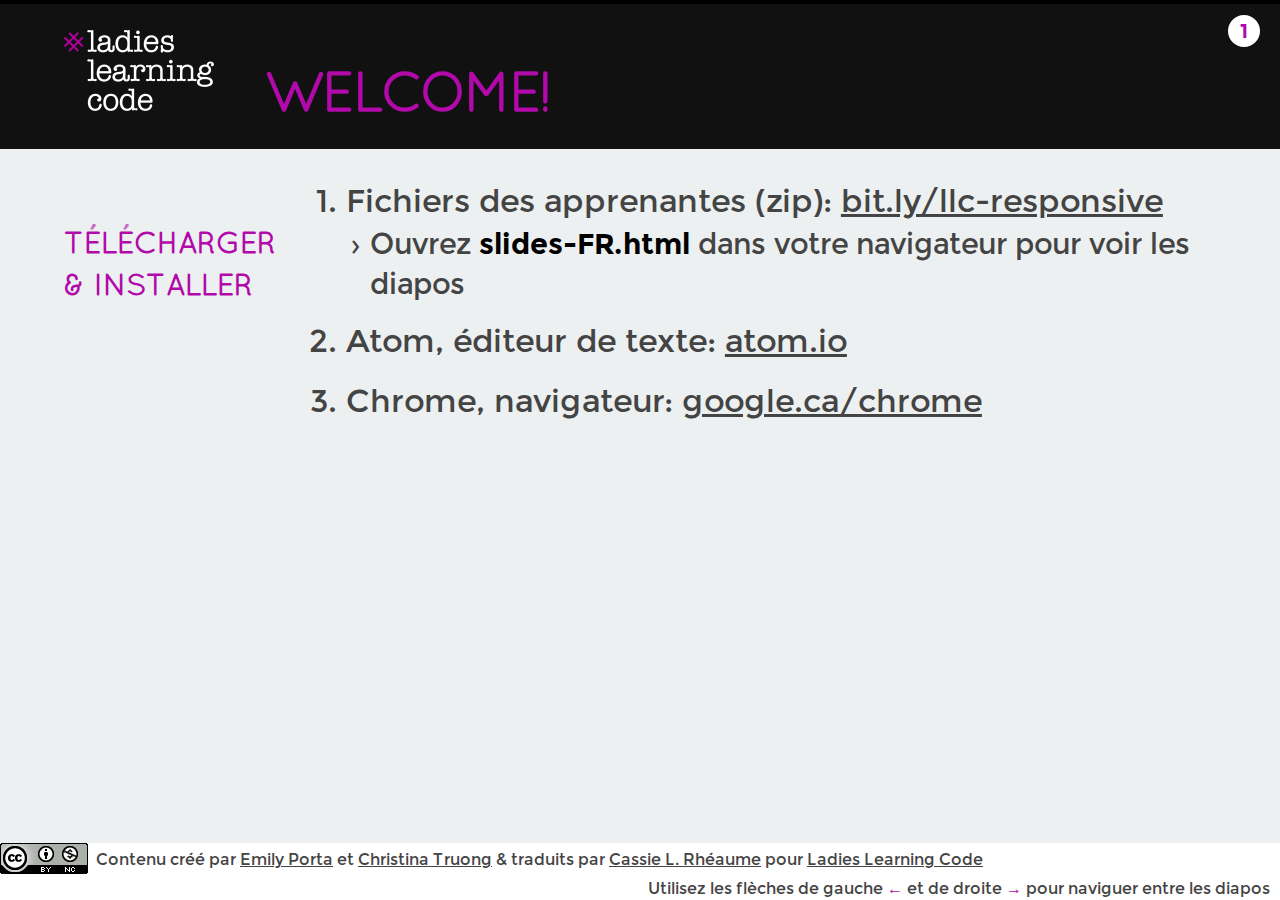
==== slides-FR.html @ 606347b8 "update for new content" ====
<!DOCTYPE html>
<html lang="en">
<head>
  <meta charset="utf-8">
  <meta name="viewport" content="width=device-width, initial-scale=1, maximum-scale=1">
  <title>Ladies Learning Code</title>
  <link rel="stylesheet" href="framework/css/slideshow.css" data-noprefix>
  <link rel="stylesheet" href="framework/css/fonts.css" data-noprefix>
  <link rel="stylesheet" href="framework/css/highlightjs/github.css" data-noprefix>
  <link rel="stylesheet" href="framework/css/styles.css" data-noprefix>
  <link rel="shortcut icon" href="framework/img/favicon.ico">

  <!-- Takes care of CSS3 prefixes -->
  <script src="framework/scripts/prefixfree.min.js"></script>
  
  <!-- opens all links in a new window -->
  <base target="_blank">
</head>

<!-- Timer/progress bar: Define the presentation duration using "data-duration" in minutes. -->
<body class="en" data-duration="360">
  <main>
    <section class="slide welcome highlight">
      <h1><img class="logo-stacked" src="framework/img/llc-logo-stacked-white.png" alt="Ladies Learning Code logo">Welcome!</h1>
      
      <div class="instructions">
        <!-- ADD WIFI INFO HERE -->
        <!-- <h2>Get <br>Connected</h2>
        <p><strong>Wifi:</strong> wifi network</p>
        <p><strong>Password:</strong> wifi password</p>
        <hr> -->
        
        <h2><br>Télécharger & Installer</h2>
        <ol class="downloads">
          <li>Fichiers des apprenantes (zip): <a href="https://www.dropbox.com/sh/8bir6pb36eqtog1/AACWbevW59mnwoPgT3Oud7w6a?dl=0">bit.ly/llc-responsive</a>
            <ul>
              <!-- <li>Décompressez les fichiers de l'apprenant(<em>extraire tous</em> si vous êtes sur PC)</li> -->
              <li>Ouvrez <strong>slides-FR.html</strong> dans votre navigateur pour voir les diapos</li>
            </ul>
          </li>
          <li>Atom, éditeur de texte: <a href="http://atom.io">atom.io</a></li>
          <li>Chrome, navigateur: <a href="https://www.google.ca/chrome/browser/desktop/">google.ca/chrome</a></li>
          </li>
        </ol>
      </div>
      <footer>
        <a class="left" rel="license" href="http://creativecommons.org/licenses/by-nc/4.0/"><img alt="Creative Commons License" src="framework/img/cc-by-nc.png" /></a>
        <p class="left">Contenu créé par <a href="https://twitter.com/agentemily">Emily Porta</a> et <a href="http://christinatruong.com">Christina Truong</a> & traduits par <a href="https://twitter.com/cassierheaume">Cassie L. Rhéaume</a>  pour <a prefix="cc: http://creativecommons.org/ns#" href="http://ladieslearningcode.com" property="cc:attributionName" rel="cc:attributionURL">Ladies Learning Code</a></p>
        <p class="right">Utilisez les flèches de gauche <span class="arrow">&#8592;</span> et de droite <span class="arrow">&#8594;</span> pour naviguer entre les diapos</p>
      </footer>
    </section> 
    
    <section class="slide intro">
      <img class="logo" src="framework/img/llc-logo-white.png" alt="Ladies Learning Code logo">
      <h1 class="heading-bg">
        <span>Intro au Web Design <br>Responsive</span>
      </h1>
      
      
      <img class="instructor" src="./slides/manon.jpg" alt="Manon Mialet">
      <h2><span class="cursive">with</span> Manon Mialet</h2>  
      <ul>
        <li><a href="mailto:bonjour@manonmialet.com">bonjour@manonmialet.com</a></li>
        <li><a href="http://www.manonmialet.com/">www.manonmialet.com</a></li>
        <li><a href="https://twitter.com/MMialet">@MMialet</a></li>
      </ul> 
      
      <div class="sponsor">
        <p>En partenariat avec<br> <img src="framework/img/telus-logo-white.svg" alt="Telus"></p>
      </div>
      <footer>
        <a class="left" rel="license" href="http://creativecommons.org/licenses/by-nc/4.0/"><img alt="Creative Commons License" src="framework/img/cc-by-nc.png" /></a>
        <p class="left">Contenu créé par <a href="https://twitter.com/agentemily">Emily Porta</a> et <a href="http://christinatruong.com">Christina Truong</a> & traduits par <a href="https://twitter.com/cassierheaume">Cassie L. Rhéaume</a>  pour <a prefix="cc: http://creativecommons.org/ns#" href="http://ladieslearningcode.com" property="cc:attributionName" rel="cc:attributionURL">Ladies Learning Code</a></p>
        <p class="right">Utilisez les flèches de gauche <span class="arrow">&#8592;</span> et de droite <span class="arrow">&#8594;</span> pour naviguer entre les diapos</p>
      </footer>
    </section>

    <section class="slide" data-markdown>
      <script type="text/template">
        #Le projet d'aujourd'hui
        
        Pour le projet d'aujourd'hui, nous allons démarrer à partir d'une page web existante et nous l'optimiserons pour qu'elle s'adapte à des écrans de différentes tailles. Suivez [ce lien](project/final.html) pour le voir!

        ![final project](framework/img/workshop/final-project.jpg)
      </script>
    </section>

    <section class="slide" data-markdown>
      <script type="text/template">
        #Plan de l'atelier
        
        <div class="table-of-contents"></div> 
      </script>
    </section>

    <section class="slide" data-markdown data-toc>
      <script type="text/template">
      #Préparer son environnement 

      **[Atom](https://atom.io/)** - Un éditeur de texte avec surlignage de couleur et d'autres outils bien utiles. 
      
      Si vous avez du mal à installer Atom, essayez: <!-- .element: class="note" -->[Notepad++](http://notepad-plus-plus.org/) (Windows), [Sublime Text](http://www.sublimetext.com) (Mac ou Windows) ou [Text Wrangler](http://www.barebones.com/products/textwrangler/download.html) (Macs âgés).

      **[Google Chrome](https://www.google.com/intl/en-CA/chrome/browser/)** - Choisissez un navigateur moderne qui supporte les plus récent standards du web et qui possède un bon outil de développement. 

      Pour dééfinir Chrome comme navigateur par défaut, suivez<!-- .element: class="note" --> [ces instructions](https://support.google.com/chrome/answer/95417?hl=en). 

      Firefox, Safari et IE 10+ sont très bien, mais leurs outils de développementsont un peu différents. Demeurez avec Chrome pour cet atelier, svp! 
      
      Visitez <!-- .element: class="note" -->[browsehappy.com](http://browsehappy.com) pour plus d'information sur les navigateurs. 
      </script>
    </section>

    <section class="slide" data-markdown>
      <script type="text/template">
      #L'inspecteur web de Chrome

      **L'inspecteur** peut être utilisé pour *inspecter* n'importe quelle page web et comprends un *émulateur d'appareil mobile*. On accède à l'outil de 2 façons:

      * Clique-droit / tape à 2 goits sur n'importe qu'elle page web. Selectionnez **Inspecter**.
      * Raccourci clavier: **Ctrl + Shift + I** (PC) / **Cmnd + Option + I** (Mac)
      
      ![](framework/img/workshop/dev-tools-emulator.jpg)
      Une fois ouvert, cliquez sur l'icone d'appareil mobile pour démarrer le simulateur. l'icone deviendra bleue. Cliquez à nouveau pour le fermer.
      
      <!-- .element: class="note" --> **Truc de pro!** Les mises à jours sont fréquentes. Soyez certaine que vous avez la plus récente version en copiant`chrome://chrome/` dans la barre d'adresse de Chrome.
      </script>
    </section>

    <section class="slide title" data-markdown data-toc>
      <script type="text/template">
        #Mais qu'est-ce que le web responsive?
      </script>
    </section>

    <section class="slide" data-markdown>
      <script type="text/template">
        #Differents types de design web

        Pour mieux comprendre le *responsive web design* et le développement web nous devons comprendre quelles sont les options:
        
        Fixe/Statique, Fluide, Adaptive, Responsive
        
        > Jetons un oeil et discutons autour de quelques exemples: http://www.liquidapsive.com/
        >
        > Jouez avec la taille de votre navigateur. Comment le design change-t-il?
        
        ---
        ###Resources
        * lisez l'[article](http://alistapart.com/article/responsive-web-design) qui est à l'origine du mouvement *web responsive*.
        * [http://liquidapsive.com](http://liquidapsive.com/)
        * [9 principes de base du responsive web design](http://blog.froont.com/9-basic-principles-of-responsive-web-design/)
      </script>
    </section>

    <section class="slide" data-markdown>
      <script type="text/template">
      #Web design fixe

      *   Tout a une largeur fixe (ex. 960px). 
      *   Méthode populaire avant que la navigation sur appareil mobile soit commune.
      *   Sur un écran de mobile, le site est en *zoom out* pour s'ajuster et les contenus deviennent minuscules.
      *   Besoin de séparer le site, souvent un "m point", pour accéder à une version *mobile friendly* du site.


      > Essayez d'ouvrir ces adresses sur votre appareil mobile ou dans votre navigateur, jouez avec leurs tailles. Quelles sont les différences?
      [m.facebook.com](https://m.facebook.com/), [facebook.com](https://facebook.com)
      </script>
    </section>

    <section class="slide" data-markdown>
      <script type="text/template">
        #Web design fluide
        
        *   Basé sur des largeurs en pourcentage, chaque bloc de contenu prend un pourcentage de la page (ex: un menu de côté prendra une largeur de 30%, la section principale ~70% )
        *   Quand vous redimensionnez votre fenêtre de navigateur, les blocs vont se redimensionner relativement à la taille de la page (aka le "viewport").
        *   Pas optimisé pour les plus petits écrans ni les appareils mobiles.

        >Jetons un oeil à un [exemple](http://alistapart.com/d/responsive-web-design/ex/ex-site-flexible.html). Essayez de redimensionner votre fenêtre de navigateur.  Voyez-vous ce qui arrive à la structure de la page?
        
      </script>
    </section>

    <section class="slide" data-markdown>
      <script type="text/template">
      #*Adaptive* web design

      *   Utilise une série de tailles définies.
      *   Utilise les _media queries_ pour sélectionner les tailles spécifiques des *viewports* (plus à ce sujet dans un instant).
      *   Le contenu change également.
      *   Voyez-le comme un ensemble de structures à tailles fixes appelées en réponse à des tailles d'écrans.

      
      >Jetons un oeil à un [exemple](http://www.screamingfrog.co.uk/). Essayez de redimensionner votre fenêtre de navigateur. Voyez-vous la différence avec la structure dite fluide?
      </script>
    </section>

    <section class="slide" data-markdown>
      <script type="text/template">
        #Et finallement... le *responsive web design*!

        *   Utilise une structure de grille fluide.
        *   Les composantes de la page sont **flexibles** entre les tailles d'écrans les plus communes.
        *   Utilise _aussi_ des *media queries* pour modifier la structure entre les tailles d'appareils.
        *   Conçu avec des **breakpoints** pour présenter les contenus le plus fidèlement, de la façon la plus convenable.
        
        > Voyez-vous la différence entre une [structure fluide](http://alistapart.com/d/responsive-web-design/ex/ex-site-flexible.html) vs [fluide et responsive](http://alistapart.com/d/responsive-web-design/ex/ex-site-FINAL.html)?
      </script>
    </section>

    <section class="slide" data-markdown>
      <script type="text/template">
      #Le design *mobile-first* 

      Lorsque nous avons commencé à entendre parler de *web responsive*, il était commun de débuter avec une maquette de taille *desktop*. Ensuite, 
      elle était adaptée aux plus petits écrans.

      La réalité a changé avec les téléphones intelligents et les tablettes. C'était le temps pour une nouvelle approche: Le *mobile first design*!

      *   Penser une expérience pour appareils mobiles d'abord, desktop ensuite
      *   Créer la portion mobile intégralement, pas rapidement à la toute fin
      *   *graceful degradation* & *progressive enhancement*

      ---
      ###Resource
      [Mobile First Design: Why It’s Great and Why It Sucks](http://designshack.net/articles/css/mobilefirst/)
      </script>
    </section>

    <section class="slide title" data-markdown data-toc>
      <script type="text/template">
      <h1>Rappel HTML</h1>
      </script>
    </section>

    <section class="slide" data-markdown>
      <script type="text/template">
        #HTML (HyperText Markup Language)
        
        * HTML est le language compris par les navigateurs. HTML5 est la plus récente version
        * Il est utilisé pour contenir et assigner du sens à un document web
        * Il utilise des *balises* pour créer des *éléments* HTML

        ```xml
        <p>Ceci est un paragraphe.</p>
        ```

        Presque tous les éléments ont une balise *ouvrante* et *fermante*. Les balises fermantes ont une barre oblique (`/`).

        Exemple:

        ```xml
        <p>Paragraphe avec un <a href="#">lien</a>.</p>
        ```
      </script>
    </section>

    <section class="slide" data-markdown>
      <script type="text/template">
        # HTML Elements

        Nous en aurions pour la journée si nous devions revoir tous les éléments HTML & HTML5 - il y en a tellement! 

        Voici une [liste pratique](https://developer.mozilla.org/en/docs/Web/Guide/HTML/HTML5/HTML5_element_list) à titre de référence.

        Plus de ressouces:

        * [http://www.sitepoint.com/web-foundations/elements/](http://www.sitepoint.com/web-foundations/elements/)
        * [http://websitesetup.org/html5-cheat-sheet/](http://websitesetup.org/html5-cheat-sheet/)
        * [html-elements.txt](project/html-elements.txt), placée dans votre dossier **project** 

        Révisons quelques balises couramment utilisées
      </script>
    </section>
    
    <section class="slide" data-markdown>
      <script type="text/template">
        #Éléments HTML populaires: les titres
        
        * Trouvé dans la section `<head>` de votre decument HTML
        * Définit le titre de la page
        * S'affiche dans l'onglet du navigateur, les résultats d'engins de recherche et les favoris
        
        ```xml
        <head>
          <title>Titre de page</title>
        </head>
        ```
        
      </script>
    </section>
    
    <section class="slide" data-markdown>
      <script type="text/template">
        #Éléments HTML populaires: les listes
        
        Il existe 2 types de listes: 
        
        * ordonnées (`ol`) pour une liste chiffrée
        * non-ordonnées (`ul`) pour les listes qui ne requièrent pas d'ordre spécifique
        
        Le contenu des items listés doivent être entre balise (`li`).
        
        ```xml
        <ul>
          <li>Item de liste non-ordonnée</li>
          <li>Item de liste non-ordonnée</li>
        </ul>
        
        <ol>
          <li>Item de liste ordonnée</li>
          <li>Item de liste ordonnée</li>
        </ol>
        ```
      </script>
    </section>
    
    <section class="slide" data-markdown>
      <script type="text/template">
        #Éléments HTML populaires: entêtes et paragraphes
        
        ##Entêtes (*Headings*)
        Il y a 6 types d'entêtes (`<h1>,<h2>,...,<h6>`) qui suivent un ordre hiérarchique.
        
        ```xml
        <h1>Entête la plus importante</h1>
        <h2>Deuxième plus importate entête</h2>
        ```
        
        Il est important de choisir la bonne balise d'entête pour décrire votre contenu. Ne les utilisez pas pour leur style par défaut. 
        C'est à ca que sert le CSS!

        
        ##Paragraphes
        
        Créés à l'aide des balises `<p></p>`. 
        ```xml
        <p>Je suis un paragraphe.</p>
        ```
      </script>
    </section>
    
    <section class="slide" data-markdown>
      <script type="text/template">
        #HTML et les attributs
        
        Il existe plusieurs éléments HTML qui requièrent l'ajout d'*attributs*. Ces derniers servent à donner plus d'infonformation.
        
        Les **Liens** nécessitent une balise `<a>` et un *attribut* `href` pour spécifier où mène le lien. L'attribut `title` devrait être ajouté par soucis d'accessibilité. 
        ```
        <a href="http://website.com" title="Titre du lien">lien</a>
        ```
        Les **Images** utilisent une balise `<img>` où l'attribut `src` est un lien vers l'image. L'attribut `alt` devrait être ajouté par soucis d'accessibilité. 
        ```
        <img src="path/to/image.jpg" alt="Texte alternatif à l'image">
        ```
        Notez que la balise image est auto-fermante!
      </script>
    </section>
    
    <section class="slide" data-markdown>
      <script type="text/template">
        #Encore plus d'attributs!

        Voici 2 autres attributs principalement utilisés lors de la rédaction du CSS.

        **class** - peuvent être utilisés plusieurs fois par page.
        
        ```xml
        <div class="column">Exemple de classe</div>
        ```
        
        **id** - peuvent être utilisés pour la sélection en CSS(mais pas recommandé), Un seul id par page.
        
        ```xml
        <div id="about">Section 'About'</div>
        ```
        
        ---
        ###Ressource
        [Référence sur les attributs HTML](https://developer.mozilla.org/en-US/docs/Web/HTML/Attributes)
      </script>
    </section>
    
    <section class="slide" data-markdown>
      <script type="text/template">
        #Les balises imbriquées

        Quand les balises HTML sont imbriquées (l'une à l'intérieur de l'autre), les espaces sont utilisés pour une meilleur lisibilité du code.
        
        Ajoutez un *Tab* pour indiquer le niveau d'imbriquement.
        
        ```xml
        <body> 
          <div> 
            <p>Paragraphe 1.</p>
            <p>Paragraphe 2.</p>
          </div>
        </body>
        ```
      </script>
    </section>
    
    <section class="slide" data-markdown>
      <script type="text/template">
      #Les relations HTML

      Les éléments imbriqués sont intereliées. Ils suivent une hiérarchie de type familiale (parent-enfant, frères et soeurs) ou comme un arbre avec des branches qui se subdivisent.

      ![](framework/img/workshop/dom-tree.png)
      </script>
    </section>
    
    <section class="slide" data-markdown>
      <script type="text/template">
        #Parent, enfants, soeurs (siblings) & indentation

        Utiliser l'espacement aide à illustrer quel élément est l'enfant, le parent ou le frère (*sibling*) dans un environnement donné.

        ```xml
        <body> <!-- Ici, l'élément Body est l'élément parent de la div -->
          <div> <!-- Cette div est un élément enfant de Body et un parent des P -->
            <p>I am a sibling of the p below me! I am also a child of the div.</p>
            <p>I am a sibling of the p above me! I am also a child of the div</p>
          </div>
        </body>
        ```
      </script>
    </section>
    
    <section class="slide" data-markdown>
      <script type="text/template">
        #Commentaire HTML
        
        Les commentaires HTML sont utiles pour laisser des notes à votre attention (ou à d'autres) sans qu'elles n'apparaissent dans le navigateur. 

        On utilise les commentaires pour:

        * Cacher du code pour l'utiliser ultérieurement
        * Laisser des notes, des rappels ou des explications
        * organiser son document

        La syntaxe débute comme ceci `<!--` et se termine comme cela `-->`.
        
        ```
        <!-- Les commentaires devraient toujours êtres inclus entre tirets -->
        ```
      </script>
    </section>
    
  
    <section class="slide title" data-markdown>
      <script type="text/template">
        #Assez jasé! Let's code!
      </script>
    </section>
    
    <section class="slide" data-markdown>
      <script type="text/template">
      #Ouvrez le dossier de projet

      À l'intérieur du dossier que vous avez téléchargé aujourd'hui, ouvrez le dossier **project** dans éditeur.

      ```
      llc-responsive-design-master
        |-- framework // Contient les fichiers nécessaire aux diapos de cette présentation. NE PAS MODIFIER!
        |-- project // Contient les fichiers d'exercices nécessaire à cet atelier. (fichiers d'images, de CSS & de HTML)
        |-- slides.html // C'est le dossier que vous consultez en ce moment!
      ```

      Allez dans **File** > ** Add Project Folder**. Un popup devrait apparaître!
      
      ![](framework/img/workshop/editor-add-project-1.jpg)
      
      Puis, naviguez jusqu'au dossier **llc-responsive-design-master**, sélectionnez le **project** et cliquez **Open**.
      
      ![](framework/img/workshop/editor-add-project-2.jpg)

      Le dossier et son contenu devrait s'afficher dans la barre latérale de votre éditeur de code. Double cliquez sur **index.html** pour l'ouvrir.
      
      ![](framework/img/workshop/editor-add-project-3.jpg)
      </script>
    </section>
    
    <section class="slide" data-markdown>
      <script type="text/template">
        #Se familiariser avec Atom
        
        Posséder un bon éditeur de texte et apprendre comment l'utiliser à son plein potentiel vous aidera beaucoup dans votre travail. Aujourd'hui, ajustons l'option de *text wrapping* pour faciliter la lecture de longs blocs de code et de texte.

        
        Allez dans **Preferences** pour ouvrir les option de personnalisation.

        ![](framework/img/workshop/atom-preferences.jpg)<!-- .element: width="70%" -->

        L'onglet **Settings** apparaitra par défaut. sélectionnez l'option **Soft Wrap**.

        ![](framework/img/workshop/atom-settings.jpg)<!-- .element: width="70%" -->
          
        Soyez certaine que l'option **Soft Wrap** soit cochée.
        
        ![](framework/img/workshop/atom-soft-wrap.jpg)<!-- .element: width="70%" -->
        
        ---
        ###Ressources
        
        *   [Atom documentation](https://atom.io/docs)
        *   [Atom Shortcuts cheat sheet](https://bugsnag.com/blog/atom-editor-cheat-sheet)
        *   [Personnaliser Atom](https://atom.io/docs/v0.61.0/customizing-atom)
        *   [Thèmes](https://atom.io/themes) pour Atom
        *   [Snippets](https://github.com/atom/snippets) - Créez vos propres raccourcis pour vos *snippets*
      </script>
    </section>
    
    <section class="slide" data-markdown>
      <script type="text/template">
      # Exercice: Ajuster le contenu (~15mins)

      Nous allons nous concentrer sur le HTML pour le moment, ne vous inquiétez pas l'apparence des choses. Voici quelques suggestions:

      *   Header section: Nom & titre
      *   About Me / Profile blurb & image
      *   Work Experience

      **Important!** Évitez de modifier les balises HTML puisqu'elles ont déjà du CSS qui leur sont associés. Soyez à l'aise d'ajouter et suprimer des éléments non-structuraux comme des paragraphes, des liens, ou des images. N'hésitez pas à demander l'aide aux mentors!
      </script>
    </section>
    
    <section class="slide title" data-markdown>
      <script type="text/template">
        <h1>Bonjour CSS!</h1>
      </script>
    </section>

    <section class="slide" data-markdown data-toc>
      <script type="text/template">
      #Survol CSS

      CSS (Cascading Style Sheet) est utilisé pour styliser les éléments HTML.

      Un document CSS est composé de plusieurs règles de styles qui s'appliquent aux éléments HTML sélectionnés. Ces règles incluent des **sélecteurs** et des **propriétés: valeurs** qui vont de pair.

      ```css
      sélecteur {
        propriété: valeur;
      }
      ```

      Le **sélector** indique à quel élément(s) on applique le style. Les **propriétés: valeurs** contiennent le style en question.

      ```css
      h1 {
        color: red; 
      }
      ``` 
      </script>
    </section>

    <section class="slide" data-markdown>
      <script type="text/template">
        #La syntaxe du CSS 
        
        ```
        /* This is a CSS comment by the way */
        div {
          border: 3px solid #333;
          background-color: lightblue;
        }
        ```

        * propriétés & valeurs sont séparée pas un **:**
        * chaque déclaration doit **obligatoirement** se terminer par un **;**
        * Pour une meilleur lisibilité, écrivez une seule déclaration par ligne.
        * Il y a plusieurs propriétés CSS, ci-dessous vous trouverez quelques ressources.

        ---
        ###Ressource
        [Mozilla Developer Network: Référence CSS](https://developer.mozilla.org/en-US/docs/Web/CSS/Reference)
      </script>
    </section>

    <section class="slide" data-markdown>
      <script type="text/template">
        #Practiquons-nous à écrire du CSS
        
        Essayez de changer les valeurs des couleurs ci-dessous et d'accroître/décroître les valeurs des *paddings* pour observer les changements!
        
        <textarea class="snippet" data-subject="#css-practice">color: slateblue; 
        padding: 10px 15px 80px 60px;</textarea>

        <div id="css-practice" class="example">
        Lorem ipsum dolor sit amet, consectetur adipisicing elit. Ipsam nesciunt sint beatae dolor dolorum aliquid quis explicabo vitae numquam.
        </div>
      </script>
    </section>
    
    <section class="slide title" data-markdown>
      <script type="text/template">
        #Sélecteurs CSS 
        ##Appliquer du style au éléments HTML
      </script>
    </section>

    <section class="slide" data-markdown>
      <script type="text/template">
        #Type & sélecteurs descendants

        Les **Type selectors** selectionnent les éléments HTML en utilisant le nom des balises uniquement

        ```css
        p {
          /* styles pour tous les paragraphes de la page*/
        }
        a {
          /* styles pour tous les liens de la page*/  
        }
        ```

        Les **Descendant selectors** ciblent les éléments enfants(descendants). Notez l'espace *entre* les noms d'éléments!!

        ```css
        section p {
          /* Styles qui s'appliqueront à tous les paragraphes qui sont dans la section */ 

        ul li a {
          /* Styles qui s'appliqueront à tous les liens qui sont à l'intérieur des éléments d'une liste non-ordonnée  */
        }
        ```
      </script>
    </section>
    
    <section class="slide">
      <!-- <script type="text/template"> -->
        <h1>Pratiquons-nous à électionner un élément grace à un sélecteur de type</h1>
        <p>Dans l'example ci-dessous, changez le sélecteur pour appliquer l'instruction indiquée en commentaire.</p>
<pre><code>&lt;p&gt;Ceci est un paragraphe&lt;/p&gt;
&lt;a href="#"&gt;Ceci est un lien&lt;/a&gt;
</code></pre>
<textarea class="snippet" data-subject="#css-selectors">selector { /* select the paragraph */
  color: red;
}
selector { /* sélectionnez le lien */
  color: blue;
}</textarea>
        <div id="css-selectors" class="example">
          <p>Ceci est un paragraphe</p>
          <a>Ceci est un lien</a>
        </div>
      <!-- </script> -->
    </section>
  
    <section class="slide" data-markdown>
      <script type="text/template">
      #Classe, attributs et sélecteurs

      Les classes sont principalement utilisées afin que les styles CSS puissent être réutilisés sur une même page. La valeurs des classes, c'est à vous de les choisir!

      Pour les utiliser, ajoutez-les dans la balise HTML *ouvrante*. Vous pouvez les utiliser plus qu'une fois pour le même type d'élément.

      ```xml
      <div class="wrapper">
        contenu ici
      </div>
      ```

      Dans le CSS, un sélecteur de classe commence par un point.


      ```
      .wrapper {
        width: 1000px;
      }
      ```
      </script>
    </section>
    
    <section class="slide">
      <!-- <script type="text/template"> -->
        <h1>Plus de pratique avec les sélecteurs</h1>
        <p>Utilisez le bout de HTML ci-dessous et tentez d'ajuster les sélecteurs CSS en conséquence.</p>
        
<pre><code>&lt;section class=&quot;about&quot;&gt;
  &lt;a href=&quot;#&quot;&gt;This is a link&lt;/a&gt;
  &lt;p&gt;Ceci est un paragraphe.&lt;/p&gt;
&lt;/section&gt;</code></pre>

<div id="css-classes" class="example">
  <section class="about">
    <a href="#">Ceci est un lien.</a>
    <p>Ceci est un paragraphe.</p>
  </section>
</div>
        
<textarea class="snippet" data-subject="#css-classes">selector { /* Sélectionnez la classe 'about' */
  padding: 20px;
}
selector { /* sélectionnez le paragraphe à l'intérieur de la section 'about' */
  color: blue;
}</textarea>
      <!-- </script> -->
    </section>

    <section class="slide" data-markdown>
      <script type="text/template">
        #Combiner les sélecteurs
        Parfois vous aurez plusieurs éléments qui possèdent le même style. Vous pouvez *combiner* les sélecteurs pour tous les cibler d'un seul coup!
        ```css
        h2, h3, h4 {
          font-family: "Open Sans", sans-serif;
          font-weight: 400;
          margin: 0;
        }
        h2, h3 {
          text-transform: uppercase;
        }
        h2 {
          font-size: 32px;
        }
        ```
      </script>
    </section>    

    <section class="slide" data-markdown>
      <script type="text/template">
        #Exercice en classe: Référencer le CSS

        Retournez à votre éditeur de texte et vérifiez que **index.html** soit ouvert. On va lier le fichier existant CSS, **styles.css**, et voir ce qui se passe!

        Utilisez la balise `<link>` pour référencer le fichier.
        <br><span class="note">**Conseil de pro!** Pour un raccourci clavier, tapez "link" + la touche 'tab'. Et voilà!</span>

        ```
        <link rel="stylesheet" href="css/styles.css">
        ```


        > Les styles sont là mais essayez de redimensionner le navigateur. Qu'est-ce qui se passe?
      </script>
    </section>

    <section class="slide" data-markdown>
      <script type="text/template">
        #Exercice en classe: Changez l'image de fond

        Vous pouvez en choisir une parmi celles dans le dossier **images**. Elles commencent toutes avec le préfixe "background-".

        Cherchez le sélecteur `body, vers le haut du fichier **styles.css** et changez le nom du fichier de l'image.

        ```
        body {
          ...
          background: url(../images/background-4.jpg) no-repeat fixed;
          ...
        }
        ```

      </script>
    </section>


    <section class="slide" data-markdown>
      <script type="text/template">
        #Succession CSS

        Dans **styles.css**, le sélecteur `body` contient aussi une propriété `font-family`.

        ```css
        body {
          font-family: "Merriweather", serif;
        }
        ```
        Pourquoi le déclare t-on ici?

        En CSS, plusieurs styles sont hérités des éléments parents.

        Les éléments imbriqués vont hériter les styles, ce qui est plus efficace que de répéter les styles pour les éléments individuels.
      </script>
    </section>

    <section class="slide" data-markdown>
      <script type="text/template">
        #Déroulement (cascading) & Specificité

        Le navigateur lit les règles CSS de haut en bas, donc le sélecteur le plus récent l'emportera sur le sélecteur qui l'a précédé. Veillez à ne pas utiliser de sélecteurs doubles!

        ```css
        h2 {
          margin: 0;
        }
        h2 {
          margin: 20px; /* ce style sera appliqué */
        }
        ```
        Par contre, si le sélecteur est plus *specifique*, cette règle s'appliquera même si ce n'est pas la règle la plus récente.

        ```css
        section h2 {
          margin: 20px; /* ce style s'appliquera au h2 dans un ""élément de section" */
        }
        h2 {
          margin: 0;
        }
        ```

        ---
        ###Ressources
        * https://developer.mozilla.org/en-US/docs/Web/CSS/Specificity
        * http://www.sitepoint.com/web-foundations/specificity/
      </script>
    </section>

    <section class="slide title" data-markdown>
      <script type="text/template">
      # Ok, faisons quelque chose d'adaptive maintenant!
      </script>
    </section>

    <section class="slide" data-markdown data-toc>
      <script type="text/template">
        #Pourcentages et les CSS3 Media Queries

        Une disposition fluide qui utilise des pourcentages + media queries = design responsive

        Un projet à largeur fixe ressemble à ceci quand on augmente la résolution. Pas mal.
        ![](framework/img/workshop/not-fluid-1.png) <!-- .element: width="70%" -->
      </script>
    </section>

    <section class="slide" data-markdown>
      <script type="text/template">
        #Pourcentages et CSS3 Media Queries

        Les résolutions plus petites, pas si bon. Le contenu est coupé et il faut défiler horizontalement pour voir le reste du contenu.
        ![](framework/img/workshop/not-fluid-2.png) <!-- .element: width="475" -->

        Sur le téléphone, c'est encore pire! (Capture d'écran de l'outil dév émulateur Chrome - on en reparlera sous peu.) Ça affiche un zoom arrière pour figurer dans la taille d'écran de l'appareil mobile donc tout a l'air petit.

        ![](framework/img/workshop/not-fluid-3.png)<!-- .element: width="350" -->
      </script>
    </section>

    <section class="slide" data-markdown>
      <script type="text/template">
        #Exercise en classe: Pourcentages d'abord, puis ensuite les media queries

        Dans **styles.css**, cherchez ce bloc de code. Remarquez que la largeur est réglée à une largeur fixe de 1000px.  Cela veut dire que dans toutes les conditions, ce conteneur sera toujours de 1000px.

        ```css
        .content-wrap {
          width: 1000px;
          margin: 0 auto;
          padding: 90px 0;
        }
        ```

        <!-- .element: class="note" -->**Conseil de pro!** Dans Atom, selectionnez **Find > Find in Buffer**  OU ctrl/cmnd + F &mdash; ceci ouvrira une barre en bas de l'écran.  Tapez-y **.content-wrap** et sélectionnez **Find**.  C'est une façon plus facile de chercher des extraits de code.

        Changeons-le à `max-width: 1000px;` et ajoutons aussi `width: 80%;` regardons comme ça change la page.
      </script>
    </section>

    <section class="slide side-by-side" data-markdown>
      <script type="text/template">
        #"Fluid" n'est pas la même chose que "responsive"

        Ça marche beaucoup mieux maintenant. Le contenu est adapté relativement à la taille du navigateur.

        Mais ce n'est pas encore *responsive*.

        Pour les petites tailles d'écran, on peut vouloir faire des changements autre que de simplement augmenter/diminuer la largeur des éléments de la page. Pour faire ce genre de changements, il faut utiliser des techniques responsive et des media queries.
      </script>
    </section>

    <section class="slide side-by-side" data-markdown>
      <script type="text/template">
        #Changements "Responsive"

        ![](framework/img/workshop/profile-left.png)
        ![](framework/img/workshop/profile-right.png)

        Voici un exemple d'un changement "responsive", parce que l'image *change* de taille et de position (de gauche à droite). Regardons comment on peut cibler des tailles d'écran différents avec des media queries, pour faire ce genre de changement.
      </script>
    </section>

    <section class="slide" data-markdown>
      <script type="text/template">
        #Media Queries

        Les media queries sont la clef pour faire un site web "responsive", parce que qu'ils vous permettent d'ajouter du CSS à votre document *seulement* quand l'écran a atteint une grandeur spécifique.

        Regardons de plus près un media query de base.

        ```css
        @media (max-width: 940px) {
          body {
            background: red;
          }
        }
        ```
        Ici on cible tous les [types de media](https://developer.mozilla.org/en-US/docs/Web/CSS/@media), ainsi que le max-width de 940px. Tout ce qui est *égal à* ou *moins de* 940px de largeur appliquera cette CSS.
      </script>
    </section>

    <section class="slide" data-markdown>
      <script type="text/template">
        #Media Queries

        Vous pouvez avoir de multiples blocs de déclaration CSS en un media query.

        ```css
        @media (max-width: 940px) {
          body {
            background: red;
          }
          h2 {
            font-size: 20px;
          }
        }
        ```

        Prenez note de comment la CSS est imbriquée dans les parenthèses accolades du media query `{ }`.
      </script>
    </section>

    <section class="slide" data-markdown>
      <script type="text/template">
      #Media Queries

      Vous pouvez aussi utiliser `min-width` dans les media queries.

      ```css
      @media (max-width: 940px) {
        /* any screen 940px and below */
      }
      @media (min-width: 941px) {
        /* any screen 941px and above */
      }
      ```
      >Pourquoi pensez-vous que 941px a été utilisé pour min-width au lieu de 940px dans l'example ci-dessus?
      </script>
    </section>

    <section class="slide" data-markdown>
      <script type="text/template">
        #Media Queries

        Vous pouvez aussi spécifier une étendue de grandeurs en combinant `min-width` et `max-width`.

        ```css
        @media (min-width: 768px) and (max-width: 940px) {
          ...
        }
        ```

        Ceci s'appliquera seulement quand la largeur du navigateur est:

        *  plus grande ou égale à 768px
        *  plus petite ou égale à 940px
      </script>
    </section>

    <section class="slide" data-markdown>
      <script type="text/template">
        #Media Queries et Hauteurs

        Les hauteurs de clôture peuvent être ciblées en utilisant `min-height` ou `max-height`.

        ```css
        @media (min-height: 568px) {
          /* anything as high or higher than the iPhone 5 */
        }
        ```

        **Note**: Les media queries qui visent la hauteur peuvent être difficiles. Par exemple, les barres de navigateur peuvent prendre des hauteurs différentes, et la plupart du temps vous voulez que votre contenu flotte aussi longtemps que nécessaire.
      </script>
    </section>

    <section class="slide" data-markdown>
      <script type="text/template">
      #Tester les Media Queries

      En ajoutant un changement perceptible à chaque media query on peut facilement voir où sont les "breakpoints" (points de rupture). Comme ceci:

      ```css
      @media (max-width: 1000px) {
        body {
          background-color: lightblue;
        }
      }
      ```

      Toutefois, dans notre projet d'aujourd'hui, il y une image en guise de fond, donc dans cet exemple particulier, ce style ne sera pas facile à voir.  Changeons la couleur de police au lieu.

    </script>
  </section>

  <section class="slide" data-markdown>
    <script type="text/template">
      #Exercise en classe: Les Media Queries!

      Où dans votre feuille de style devez-vous ajouter les media queries?

      Quelques options seraient de créer une feuille de style séparée seulement pour les media queries, ou de la grouper avec la section CSS à laquelle elle s'applique.

      Une autre option serait de regrouper tous les media queries ensemble à la fin de la feuille de style. Procédons de cette façon aujourd'hui pour être cohérant.

      ```css
      @media (max-width: 1000px) {
        body {
          color: lightblue;
        }
      }
      ```
      </script>
    </section>

    <section class="slide" data-markdown data-toc>
      <script type="text/template">
        #Breakpoints courants

        C'est difficile de cibler un appareil spécifique parce qu'il y en a tellement. Voici des directives générales à suivre:

        <ul>
          <li>320px — Mobile - portrait</li>
        <li>480px — Mobile - paysage</li>
        <li>600px — Petite tablette</li>
        <li>768px — Tablette - portrait</li>
        <li>940px - 1024px — Tablette paysage, petit ordinateur</li>
        <li>1280px & plus grand — Ordinateur
      </ul>
        <!-- .element: class="note" -->**Conseils de pro!** Utilisez de la CSS fluide autant que possible, et ajoutez un breakpoint (point de rupture) quand le design casse ou n'est plus approprié pour cette fenêtre. De même, veillez à ne pas utiliser trop de breakpoints. Si vous avez deux media queries de taille similaire, essayez de bouger les styles à l'un ou l'autre.
      </script>
    </section>

    <section class="slide" data-markdown>
      <script type="text/template">
        #Exercice: Media Queries (~15 mns)

        En vous référant aux directives de breakpoint et au premier exemple de media query, ajoutez deux autres media queries pour cibler les tablettes et les applications mobiles.

        N'oubliez pas de les tester en redimensionnant la fenêtre du navigateur!

        (Regardez la prochaine diapo pour la réponse, mais seulement si vous êtes vraiment bloquées!)<!-- .element: class="note" -->

        **Exercice bonus**:
        Changez votre couleur d'accent! En utilisant les outils dév Chrome, *inspectez* un élément qui a une couleur (par exemple, le fond "Hello" ou un lien) pour voir si vous pouvez trouver d'où vient la couleur bleu CSS et la changer à la couleur de votre choix.

        ---
        ###Ressource
        * http://colours.neilorangepeel.com/
      </script>
    </section>

    <section class="slide" data-markdown>
      <script type="text/template">
        #Solution de l'exercice & révision

        ```css
        /* MEDIA QUERIES
        --------------------*/
        @media (max-width: 1000px) {
          body {
            color: lightblue;
          }
        }
        @media (max-width: 800px) {
          body {
            color: blue;
          }
        }
        @media (max-width: 600px) {
          body {
            color: red;
          }
        }
        ```
        > Quels breakpoints avez-vous choisis et pourquoi?

        Vous trouverez peut-être que vous devrez ajuster la taille des breakpoints quand vous commencerez à faire des changements au design et disposition de votre page.
      </script>
    </section>

    <section class="slide title" data-markdown data-toc>
      <script type="text/template">
        #Testing d'applications <br>& Exercices
        ##Deuxième Partie!
      </script>
    </section>

    <section class="slide" data-markdown>
      <script type="text/template">
        #Testing: Mode Application mobile

        Regardons de quoi à l'air notre projet sur une application mobile.

        *   cliquez à droite n'importe où dans le viewport (fenêtre d'affichage) du navigateur & sélectionnez **Inspect**
        *   cliquez l'icône téléphone pour démarrer l'émulateur (l'icône sera bleu)
        *   cliquez-le de nouveau pour le fermer
        *   rafraîchissez le navigateur

        ![](framework/img/workshop/dev-tools-emulator.jpg)
      </script>
    </section>

    <section class="slide" data-markdown>
      <script type="text/template">
        #Testing: Mode Appareil ou "Device Mode"

        Pourquoi ça ressemble à une plus petite version du site pour ordinateur?

        ![](framework/img/workshop/emulator-test-1.png)

        ---
        ###Resource
        Plus sur le Device Mode de Chrome DevTools [ici](https://developers.google.com/web/tools/chrome-devtools/iterate/device-mode/).
      </script>
    </section>

    <section class="slide nested-list" data-markdown>
      <script type="text/template">
        #N'oubliez pas la balise meta viewport!

        La balise `<meta>` viewport **doit** être incluse dans le `<head>` de votre document HTML pour s'assurer que la page réagit sur les appareils mobiles.

        ```xml
        <meta name="viewport" content="width=device-width, initial-scale=1.0">
        ```

        * Regardons les valeurs de la balise <meta> une à une:
          * `name="viewport"` - information sur le dimensionnement du viewport
          * `content` - donne de l'info sur comment dimensionner le viewport
          * `width=device-width` - dit au navigateur d'être aussi large que l'appareil
          * `initial-scale` - la valeur à laquelle le site est agrandi ou réduit par défaut

        >Maintenant ajoutons-la à notre projet et voyons comment la disposition change dans l'émulateur Chrome.
      </script>
    </section>

    <section class="slide" data-markdown>
      <script type="text/template">
      # Qu'est-ce qu'on peut améliorer?

      Voici des choses à prendre en note quand vous optimisez votre design et mise-en-page pour des écrans différents.

      *   cacher des éléments pour des écrans de tailles différentes <!-- .element: class="delayed" --><br><span class="note">(à utiliser de façon modérée; si vous cachez beaucoup de contenu, en avez-vous même besoin?)</span>
      *   marge, remplissage et dimensionnement de texte <!-- .element: class="delayed" -->
      *   taille de l'image et positionnement <!-- .element: class="delayed" -->
      *   les effets "hover" ne marchent pas sur mobile  <!-- .element: class="delayed" -->
      *   espacement, espace, alignement des éléments <!-- .element: class="delayed" -->
      </script>
    </section>

    <section class="slide profile-img" data-markdown>
      <script type="text/template">
        #Exercice en classe

        Essayons de comprendre quelles étapes sont nécessaires pour optimiser notre section About ("à propos"):

        <img src="framework/img/workshop/profile-right.png">

        1. choisissez un breakpoint où vous voulez faire ce changement
        1. bouger l'image à droite
        1. ajustez la largeur de l'image et de la zone du contenu

        On peut y parvenir en changeant la CSS actuelle. Pour cela il faudra utiliser le même sélecteur ou un sélecteur qui est plus spécifique.

        > Utilisons les outils Chrome dév pour inspecter notre page projet et déterminer quel sélecteur utiliser, et ensuite tester des styles, au lieu de simplement regarder le fichier CSS.
        </script>
      </section>

    <section class="slide list-sm" data-markdown>
      <script type="text/template">
        #Exercice (~20mn) - Mise-à-jour de la section "About"

        En utilisant les outils dév, nous avons déterminé quels changements à apporter et où. Prenez un moment pour suivre les instructions ci-dessous pour ajouter ces mises-à-jour à votre projet.  Travaillez avec une partenaire ou avec un/e mentor/e!

        1. Ajoutez un media query avec un breakpoint d'environ 768px - 900px
        1. Pour `.profile-image`, voici les valeurs qui doivent changer:
        ```
        float: left;
        width: 27%;
        margin-right: 3%;
        ```
          * ajustez ces valeurs pour le faire flotter à droite
          * augmentez la largeur de `.profile-image`
        1. Pour `.profile .summary`, voici les valeurs qui doivent changer:
        ```
        float: left;
        width: 70%;
        ```
          * ajustez ces valeurs pour refléter les changements de largeur dans l'image de profil
          * enlevez le float pour que le texte coule autour de l'image

        ##Indices:
        * veillez à ce que le total des pourcentages de largeur égalent 100%, y compris la marge!
        * utilisez la valeur de `none` pour réinitialiser un float
        * une solution modèle se trouve sur la diapo suivante
      </script>
    </section>

    <section class="slide" data-markdown>
      <script type="text/template">
        #Solution à l'exercice & révision

        Vos valeurs de largeur peuvent varier dépendant de vos préférences de design.

        ```
        @media (max-width: 800px) {
          /* ceci est ici seulement pour faire du testing */
          body {
            color: blue;
          }

          /* section About */
          .profile-image {
            width: 48%;
            float: right;
            margin: 0 0 15px 2%;
          }
          .profile .summary {
            width: auto; /* réinitialise le réglage de largeur */
            /* on peut aussi utiliser width: 50% - si vous ne voulez pas que le texte coule */
            float: none; /* enlève le float */
          }
        }
        ```
      </script>
    </section>

    <section class="slide" data-markdown>
      <script type="text/template">
      #Quoi d'autre pouvons-nous changer?

      À une plus petite résolution, la section **Work Experience** commence à avoir l'air écrasé. Retournons aux outils dév Chrome pour voir quoi ajuster ici.

      Peut-être que transformer la section en deux colonnes, côte à côte, et empiler le contenu l'un dessus l'autre fera l'affaire. Essayons-le!

      Conseil: faire des changements "responsive" demande beaucoup de fignolement, de testing et d'inspection d'éléments.  Soyez préparées à faire beaucoup d'expérimentation!
      </script>
    </section>

    <section class="slide nested-list" data-markdown>
      <script type="text/template">
        #Exercice (~20mn) - Mise-à jour de Work Experience

        Après avoir regardé la section Work Experience, nous avons déterminé où il fallait faire les changements. L'extrait de code ci-dessous est la CSS de base.

        ```css
        .work-experience .details {
          float: left;
          width: 30%;
          padding-right: 30px;
        }
        .work-experience .description {
          font-size: 14px;
          width: 70%;
          float: right;
          margin-top: 5px;
        }
        ```

        * pour vous débarasser des deux colonnes qui flottent, essayez d'ajouter ces styles:
          * réinitialisez le float (indice: utilisez `none`)
          * ajustez la largeur pour couvrir l'étendue de la page
          * enlevez/mettez à jour n'importe quel remplissage et marge qui vous plaît


        <!-- .element: class="note" -->**Conseil de pro!** Utilisez seulement les propriétés qui doivent être changées. Par exemple, si la taille de police n'a pas besoin d'être changé, pas besoin de l'ajouter au media query.

        Solution au CSS sur la prochaine diapo, mais essayez de ne pas y jeter un coup d'oeil!
      </script>
    </section>

    <section class="slide" data-markdown>
      <script type="text/template">
      #Solution à l'exercice & révision

      Repassons la solution de l'exercice de la diapo précédente.

      Ceci pourrait être inclu dans soit le media query de 600px ou dans celui de 800px, dépendant de votre préférence de design.

      ```css
      .work-experience .details {
        float: none; /* le float a été enlevé */
        width: 100%; /* auto marcherait aussi */
        padding-right: 0px; /* plus besoin de remplissage maintenant que ça couvre l'étendue de la page */
      }
      .work-experience .description {
        width: 100%;
        float: none; /* le float a été enlevé */
      }
      ```
      </script>
    </section>

    <section class="slide" data-markdown>
      <script type="text/template">
        # Typographie

        Nous pourrions avoir une classe entière sur la typographie pour le web! Mais voici quelques propriétés CSS relatives aux styles et à l'espacement du texte pour aider à rendre votre page plus facile à lire.

        Essayez de changer les valeurs et voyez comment cette diapo change!

        <textarea class="snippet">margin: 0;
        padding: 45px 64px;
        line-height: 1.4;
        font-size: 32px;</textarea>
      </script>
    </section>

    <section class="slide header-tablet" data-markdown>
      <script type="text/template">
        #Mise-à-jour du header

        ![](framework/img/workshop/header-tablet.png)

        À une résolution d'environ 600px, la zone du header devient difficile à lire et peut prendre beaucoup d'espace pour un écran plus petit.

        Celà devrait être mis à jour pour mieux utiliser l'espace à cette résolution.

        Des choses qui pourraient être mises à jour sont le `padding` dans la balise `header` et le `font-size` du `h1` et `h2` dans le header.
      </script>
    </section>

    <section class="slide" data-markdown>
      <script type="text/template">
        #Exercice: Mise-à-jour du header (~20mn)

        Faites ces changements dans le media query 600px.

        1. Réduisez le remplissage dans le `header`.
        1. Changez le font-size du h1 et h2 MAIS vérifier à ne cibler que les headings *nested* dans la balise `header`.

        **Indice!** Utilisez un sélecteur descendant.
      </script>
    </section>

    <section class="slide" data-markdown>
      <script type="text/template">
        #Solution à l'exercice & révision

        ```css
        @media (max-width: 600px) {
          /* ceci est ici seulement pour faire du testing */
          body {
            color: red;
          }

          header {
            padding: 75px 40px;
          }
          header h1 {
            font-size: 45px;
          }
          header h2 {
            font-size: 24px;
          }
        }
        ```
      </script>
    </section>

    <section class="slide" data-markdown>
      <script type="text/template">
        #Cacher les éléments

        Voici comment le faire, mais n'en faites pas une habitude.

        C'est pratique, mais le navigateur a quand même besoin de charger ce code, ce qui ralentit votre site.

        ```css
        @media (max-width: somewidthpx) {
          selector {
            display: none;
          }
        }
        ```

        Utilisez-le de manière modérée!
      </script>
    </section>

    <section class="slide" data-markdown>
      <script type="text/template">
        #min-width

        Jusqu'à présent on a utilisé `max-width` pour déclarer nos media queries et par la suite prévaler sur quelques uns des styles, quand les tailles d'écran deviennent plus petites.

        Une autre technique serait d'utiliser min-width et max-width pour spécifier des styles pour des écrans différents.

        ```
        @media (min-width: 601px) {
          header h1 {
            font-size: 60px;
          }
        }
        @media (max-width: 600px) {
          header h1 {
            font-size: 45px;
          }
        }
        ```
      </script>
    </section>

    <section class="slide" data-markdown>
      <script type="text/template">
      #Conseils & Recommandations pour RWD ("Responsive web design")

      Le "Responsive web design" est un procès itératif. Les sites web ne sont jamais "finis", même les meilleurs peuvent être améliorés. Ne vous découragez pas!

      *   Essayez d'éviter les éléments fixes & les effets hover comme éléments essentiels à la fonctionnalité de votre site.
      *   Pensez à **COMMENT** votre utilisateur se servira de votre site: les interactions mobiles sont différentes!
      *   Gardez le tout simple! moins de mots, et utilisez de l'espace blanc.
      *   Rapellez-vous que votre site n'aura jamais l'air précis au pixel sur 100% des tailles de fenêtre d'écran.
      </script>
    </section>

    <section class="slide" data-markdown>
      <script type="text/template">
        #Et ensuite?

        Il y a d'autres changements que vous pouvez faire pour ajouter à la finesse de votre page. Regardez **final.html** & **final.css** pour prendre des idées!

        Expérimentez, parlez à vos mentors/es et amusez-vous!

        Voyez la prochaine diapositive pour plus de ressources.
      </script>
    </section>

    <section class="slide" data-markdown data-toc>
      <script type="text/template">
      #Ressources Supplémentaires

      * [Learn to Code Advanced HTML & CSS](http://learn.shayhowe.com/advanced-html-css/)
      * [Mobile First](http://www.lukew.com/resources/mobile_first.asp) par Luke Wroblewski
      * [Ressources Responsive](http://bradfrost.github.io/this-is-responsive/resources.html)
      * [mediaqueri.es/](http://mediaqueri.es/) - collection de sites web responsive
      * http://responsivenavigation.net/ - exemples de navigations responsive
      * [Google: The New Multi-Screen World](https://www.thinkwithgoogle.com/research-studies/the-new-multi-screen-world-study.html)
      * Explorez d'autres ateliers Ladies Learning Code en suivant notre feuille de route: [Roadmap](http://ladieslearningcode.com/roadmap/).

      </script>
    </section>

    <section class="slide small-type" data-markdown>
      <script type="text/template">
      #Mettre votre site en ligne

      Vous devez enregistrer un nom de domaine et acheter un hébergement web. Voici des suggestions:

      * [dreamhost.com](http://www.dreamhost.com/r.cgi?2085384) - domaines et hébergement - utilisez le code promo **LLC40** pour bénéficier de moins $40 sur votre enregistrement!
      * [hover.com](http://hover.com/ladiescode) - domaines - épargnez 10% avec le code promo "learningcode"

      Pourquoi garder vos domaines et hébergement séparés?<!-- .element: class="note" --> [Apprenez plus sur Hover](http://ladieslearningcode.com/getting-hosted-domains-with-hover/).

      Vous devriez aussi télécharger vos fichiers vers votre compte d'hébergement. Vous aurez besoin d'info qui sont généralement fournis par votre hébergeur internet: Adresse FTP, nom d'utilisateur, mot de passe.

      Voici un tutoriel pour mettre vos fichiers en ligne avec FileZilla: [FileZilla Client Tutorial](https://wiki.filezilla-project.org/FileZilla_Client_Tutorial_%28en%29)
      </script>
    </section>

    <!-- Last slide -->
    <section class="slide last">
      <h1>Merci!</h1>
      <h2 class="heading-bg">
        <span>Introduction au Web Responsive</span>
      </h2>

      <!-- instructor info -->
      <!-- <img class="instructor" src="http://cl.ly/image/0r3Q3H110G36/profile-generic.jpg" alt="instructor name">
      <h2><span class="cursive">with</span> Instructor Name</h2>
      <ul>
        <li><a href="mailto:">hello@email.com</a></li>
        <li><a href="#">mywebsite.com</a></li>
        <li><a href="http://twitter.com/">@twitter</a></li>
      </ul> -->

      <p class="attribution">Présentation de diapositives créée par <a href="http://christinatruong.com">Christina Truong</a> et basé sur <a href="https://github.com/LeaVerou/csss"> le diaporama de Lea Verou</a> et <a href="http://lab.hakim.se/reveal-js/">reveal.js</a>.</p>
    </section>

  </main><!-- cls main section -->

  <script src="framework/scripts/jquery-1.11.0.min.js"></script>
  <script src="framework/scripts/slideshow.js"></script>

  <!-- Uncomment the plugins you need -->
  <script src="framework/scripts/plugins/css-edit.js"></script>
  <script src="framework/scripts/plugins/css-snippets.js"></script>
  <script src="framework/scripts/plugins/css-controls.js"></script>
  <!-- <script src="plugins/code-highlight.js"></script>-->

  <script src="framework/scripts/plugins/markdown/marked.js"></script>
  <script src="framework/scripts/plugins/markdown/markdown.js"></script>
  <script src="framework/scripts/plugins/highlight/highlight-8.4.min.js"></script>
  <script>hljs.initHighlightingOnLoad();</script>
  <script src="framework/scripts/llc.js"></script>
  <script>
    var slideshow = new SlideShow();

    // Grabs all the .snippet elements
    var snippets = document.querySelectorAll('.snippet');
    for(var i=0; i<snippets.length; i++) {
      new CSSSnippet(snippets[i]);
    }
  </script>
</body>
</html>
---- framework/css/slideshow.css ----
/**
	Basic CSS so that the slideshow script functions as a slideshow
	@author Lea Verou
	@version 1.0

	Don't alter - CSSS slide deck needs it to work 
	https://github.com/LeaVerou/csss
 */

/**
 * "Variables"
 */
.slide,
.delayed,
.delayed-children > * {
	transition:.5s;
	transition-property: transform, opacity, left, top, right, bottom, background;
}

/**
 * Styles
 */

 html, body {
 	height: 100%;
 }

 body {
 	margin: 0;
 }

.slide {
	display: none;
	position:absolute;
	top:0;
	right:0;
	bottom:0;
	left:0;
	z-index:1;

	/*font-size:250%;
	line-height:1.6;*/
}

 .slide.previous,
 .slide:target,
 .slide.next {
	display: block;
	visibility: hidden;
	overflow:hidden;
 }

 .slide:target {
 	z-index:100;
 	opacity:1;
 	visibility: visible;
 	overflow: visible;
}

/**
	Slide numbers
 */
#indicator {
  	position: absolute;
  	top: .05in;
  	right: .5em;
  	z-index: 1010;

  	font-size: .15in;
  	color: white;
  	background: rgba(0,0,0,.25);
  	font-weight: 900;
  	text-shadow: .05em .05em .1em black;
  	text-align: center;
  	padding: .1em .3em 0;
  	min-width: 1.6em;
  	box-sizing: border-box;
  	border-radius: 999px;
}

/**
 	On-screen navigation
 */
#onscreen-nav {
	z-index: 1010;
	position: absolute;
	bottom: 0;
	left: 0;
	right: 0;
	padding: 0 1em 1em;
	font-size: 150%;
	opacity: 0;
	transition: 1s opacity;
}

@media (-webkit-min-device-pixel-ratio: 2) {
	#onscreen-nav {
		opacity: 1;
	}
}

#onscreen-nav:hover {
	opacity: 1;
}

	#onscreen-nav:not(:hover) button {
		margin-top: -1.5em;
		pointer-events: none;
	}

	button.onscreen-nav {
		float: right;
		padding: .2em .5em;
		border: 0;
		border-radius: .3em;
		background: rgba(0,0,0,.5);
		color: white;
		text-shadow: 0 -.05em .05em black;
		text-transform: uppercase;
		cursor: pointer;
	}

	button.onscreen-nav:hover {
		background: black;
	}

	button.onscreen-nav.prev {
		float: left;
	}

/* If there's nothing selected, show the first */
.slide:first-child {
	z-index:2;
}

/* Delayed items that are shown incrementally after the slide is */
.delayed,
.delayed-children > * {
	opacity: 0;
}

.delayed.displayed,
.delayed-children > .displayed {
	opacity: .3;
}

.delayed.current,
.delayed-children > .current,
.delayed.displayed.non-dismissable,
.delayed-children > .displayed.non-dismissable, /* non-dismissable name is deprecated */
.delayed.displayed.persistent,
.delayed-children > .displayed.persistent,
.delayed-children.persistent > .displayed {
	opacity: 1;
}

/**
	iframe slides
 */
.iframe.slide {
	padding: 0 !important;
	background: white;
	text-align: center;
}

	.iframe.slide > h1 {
		position: absolute;
		bottom: 0; right: 0; left: 0;
		background: rgba(0,0,0,.5);
		font-size: 100%;
	}

		.iframe.slide > h1 > a {
			display: inline-block;
			padding: .2em .5em;

			color: white;
			text-align: center;
			text-decoration: none;
			text-shadow: 0 -.05em .05em black;
		}

	/* .slide > iframe:only-of-type, */
	iframe.csss-import {
		position: absolute;
		top: 0;
		left: 0;
		border: 0;
		width: 100%;
		height: 100%;
		margin: 0;
	}

iframe.csss-import {

}

iframe.csss-import:not(.show) {
	z-index: -1;
	visibility: hidden;
}

iframe.csss-import.show {
	visibility: visible;
	z-index: 101;
}

/**
	Show thumbnails
 */

.show-thumbnails {
	overflow-x: hidden;
}

.show-thumbnails .slide,
.presenter .slide.next {
	width: 1024px;
	height: 768px;
	box-sizing: border-box;

	float: left;
	overflow: hidden;
	position: static;
	opacity: 1;
	margin:-292px -395px;
	cursor: pointer;

	transform: scale(.2, .2);
	transition:1s transform;
}

.show-thumbnails.headers-only .slide {
	display: none;
}

.show-thumbnails.headers-only header.slide {
	display: block;
}

.show-thumbnails .slide .delayed,
.presenter .slide:target + .slide .delayed {
	opacity: 1;
}

.show-thumbnails .slide:hover,
.show-thumbnails .slide:target,
.presenter .slide:target + .slide {
	outline: 20px solid rgba(255, 255, 255, .6);
	outline-radius:5px;

	box-shadow: 5px 5px 10px black;
}

.show-thumbnails .slide:target {
	outline-color: rgba(255, 255, 255, .3);
}

.show-thumbnails .slide:target:hover {
	outline-color: rgba(255, 255, 255, .9);
}

/* Display titles */
.show-thumbnails .slide[data-title]:after {
	content: attr(data-title);
	position: absolute;
	left: 0;
	right: 0;
	bottom: 0;
	padding: .1em 0;
	background: rgba(0,0,0,.5);
	color: white;
	font-size: 250%;
	text-align: center;
	text-shadow: .05em .05em .1em black;
	transform: none;
}

/* Hide all elements in slide by hitting Ctrl + J or Shift + J */
.hide-elements .slide:target > * {
	opacity: 0;
	transition:.5s;
}

/* Timer */

#timer {
	position:absolute;
	top:0;
	left:0;
	z-index:101;
	width:0%;
	height:16px;
	line-height: 16px;
	padding: 0 5px;
	background:rgba(0,0,0,.5);
	overflow: hidden;
	text-align: right;
	box-sizing: border-box;
	transition: linear;
}

	#timer:before {
		content: 'Progress ';
		text-transform: uppercase;
		color: white;
		font-size: 9px;
	}

#timer.end {
	width: 100%;
}

#timer.end.overtime {
	width: 0%;
	left: auto;
	right: 0;
}

/* Presenter & projector views */

.projector #timer {
	display: none;
}

.presenter-notes {
	display: none;
	position: fixed;
	right: 230px;
	bottom: 0;
	left: 0;
	max-height: 6em;
	overflow: auto;
	padding: .6em 1em;
	font-size: 60%;
	line-height: 1.3;
	font-weight: normal;
	resize:vertical;
	background: rgba(255, 255, 255, .5);
	color: black;
	text-shadow: 0 1px white;
	box-shadow: .1em .1em .3em rgba(0,0,0,.5) inset;
}

.presenter .slide.next {
	position: fixed;
	top: auto;
	right: 0;
	bottom: 0;
	left: auto;
	z-index: 100;
}

.presenter .slide:target > .presenter-notes {
	display: block;
}
---- framework/css/fonts.css ----
@font-face {
  font-family: 'Montserrat';
  font-style: normal;
  font-weight: 400;
  src: local('Montserrat-Regular'), url(../fonts/montserrat-regular.woff2) format('woff2');
}
@font-face {
  font-family: 'Montserrat';
  font-style: normal;
  font-weight: 700;
  src: local('Montserrat-Bold'), url(../fonts/montserrat-bold.woff2) format('woff2');
}
@font-face {
  font-family: 'Pacifico';
  font-style: normal;
  font-weight: 400;
  src: local('Pacifico Regular'), local('Pacifico-Regular'), url(../fonts/pacifico.woff2) format('woff2');
}
@font-face {
  font-family: 'Quicksand';
  font-style: normal;
  font-weight: 400;
  src: local('Quicksand Regular'), local('Quicksand-Regular'), url(../fonts/quicksand.woff2) format('woff2');
}
@font-face {
  font-family: 'Open Sans';
  font-style: normal;
  font-weight: 300;
  src: local('Open Sans Light'), local('OpenSans-Light'), url(../fonts/opensans.woff2) format('woff2');
}
---- framework/css/highlightjs/github.css ----
/*

github.com style (c) Vasily Polovnyov <vast@whiteants.net>

*/

.hljs {
  display: block;
  overflow-x: auto;
  padding: 0.5em;
  color: #333;
  background: #f8f8f8;
  -webkit-text-size-adjust: none;
}

.hljs-comment,
.diff .hljs-header,
.hljs-javadoc {
  color: #998;
  font-style: italic;
}

.hljs-keyword,
.css .rule .hljs-keyword,
.hljs-winutils,
.nginx .hljs-title,
.hljs-subst,
.hljs-request,
.hljs-status {
  color: #333;
  font-weight: bold;
}

.hljs-number,
.hljs-hexcolor,
.ruby .hljs-constant {
  color: #008080;
}

.hljs-string,
.hljs-tag .hljs-value,
.hljs-phpdoc,
.hljs-dartdoc,
.tex .hljs-formula {
  color: #d14;
}

.hljs-title,
.hljs-id,
.scss .hljs-preprocessor {
  color: #900;
  font-weight: bold;
}

.hljs-list .hljs-keyword,
.hljs-subst {
  font-weight: normal;
}

.hljs-class .hljs-title,
.hljs-type,
.vhdl .hljs-literal,
.tex .hljs-command {
  color: #458;
  font-weight: bold;
}

.hljs-tag,
.hljs-tag .hljs-title,
.hljs-rules .hljs-property,
.django .hljs-tag .hljs-keyword {
  color: #000080;
  font-weight: normal;
}

.hljs-attribute,
.hljs-variable,
.lisp .hljs-body {
  color: #008080;
}

.hljs-regexp {
  color: #009926;
}

.hljs-symbol,
.ruby .hljs-symbol .hljs-string,
.lisp .hljs-keyword,
.clojure .hljs-keyword,
.scheme .hljs-keyword,
.tex .hljs-special,
.hljs-prompt {
  color: #990073;
}

.hljs-built_in {
  color: #0086b3;
}

.hljs-preprocessor,
.hljs-pragma,
.hljs-pi,
.hljs-doctype,
.hljs-shebang,
.hljs-cdata {
  color: #999;
  font-weight: bold;
}

.hljs-deletion {
  background: #fdd;
}

.hljs-addition {
  background: #dfd;
}

.diff .hljs-change {
  background: #0086b3;
}

.hljs-chunk {
  color: #aaa;
}
---- framework/css/styles.css ----
*,*:before,*:after{box-sizing:border-box}html{font-size:62.5%}@media (min-width: 1401px){html{font-size:70%}}body{padding:0;margin:0;font-size:3.2rem;line-height:1.4;font-family:"Montserrat",sans-serif;color:#444;border-top:4px solid #b109aa;-webkit-font-smoothing:antialiased;background:#ecf0f1}strong{font-weight:700;color:black}h1{font-family:"Quicksand",sans-serif;letter-spacing:-0.05em;text-transform:uppercase;margin:0 0 25px;color:#b109aa;font-size:4rem}.title h1{font-size:7.5rem;font-weight:400}h1 code{font-size:inherit;color:inherit;font-family:inherit;background:transparent}h2,h3{margin:0}h2+p,h2+ul,h2+ol,h3+p,h3+ul,h3+ol{margin-top:6px}h2{font-size:3.2rem}h3{font-size:2.88rem}a{outline:none;color:inherit}a:hover{color:#b109aa;text-decoration:none}hr{border:none;border-top:1px solid #bdc3c7;clear:both;margin:30px 0 0;display:inline-block;width:100%}hr+p{margin-top:16px}p{margin-bottom:0}p+h2{margin-top:30px}iframe{margin-top:15px}ol>li,ul>li{margin-bottom:6px}ol ol,ol ul,ul ol,ul ul{margin-top:6px;font-size:2.88rem}ul{padding:0}ul>li{margin-left:24px;list-style-type:none}ul>li:before{content:"\203A";font-family:"Quicksand",sans-serif;font-weight:bold;margin-left:-19px;padding-right:10px}p+ul,p+ol{margin-top:20px}.nested-list>ul{margin-left:-24px}.nested-list>ul>li:before{content:"";margin-left:-10px}.nested-list>ul ol,.nested-list>ul ul{width:90%;margin-bottom:25px}.nested-list .resources+ul>li{margin-left:35px}.nested-list .resources+ul>li:before{content:"\203A"}.two-col-list>ul,.two-col-list>ol{overflow:hidden}.two-col-list>ul>li,.two-col-list>ol>li{width:45%;float:left;margin-left:4px}.two-col-list>ul>li:first-child,.two-col-list>ol>li:first-child{margin-right:5%}.two-col-list>ul>li:before,.two-col-list>ol>li:before{content:"";margin-left:-12px}.two-col-list>.resources+ul>li{width:100%;margin-left:12px}.two-col-list>.resources+ul>li:before{content:"\203A"}table{border-spacing:0;border-collapse:collapse}table pre{margin:0}table code{background:transparent}table .hljs{border:none;background:transparent}table img{width:100%}th,td{border:1px solid #bdc3c7;padding:10px}th{text-align:left;font-weight:normal}.two-col-table td{width:50%}.note,.small-type .note,.resources,.resources+*{line-height:1.3;font-size:2.4rem !important}.note code,.small-type .note code,.resources code,.resources+* code{font-size:inherit}.resources,.resources+*{margin-top:2px}.resources{margin-bottom:5px}.resources+ul li{margin-bottom:0}.left{float:left}.left+ul{padding-left:10px}img.left,iframe.left{margin-right:30px}img.right,iframe.right{margin-left:30px}.right{float:right}.centered{text-align:center}.centered-media img,.centered-media iframe{margin:0 auto;display:block}.cursive{font-family:"Pacifico",cursive;color:#b109aa}.highlight em,a.highlight{color:#b109aa;font-size:106%;padding-right:2px}.small-type p,.small-type ul,.small-type ol{font-size:2.88rem;line-height:1.3}[class^="col-"],[class*="col-"]{float:left;margin-right:2%}[class^="col-"]:last-child,[class*="col-"]:last-child{margin-right:0}.col-2{width:48%}.col-3{width:32%}.col-narrow{width:38%}.col-wide{width:60%}.slide{padding:45px 64px;background-size:cover;height:100%;width:100%;max-width:1600px;margin:0 auto}.slide:after{content:" ";display:block;height:200px}.slide img{max-width:100%}.slide.centered{text-align:center}.slide.centered img{width:60%}.slide .logo{width:350px}.slide .logo-stacked{width:150px}#indicator{top:15px;right:20px;font-size:20px;text-shadow:none;color:#b109aa;background:white;padding:2px 8px}.side-by-side img{width:49%;display:inline-block;vertical-align:top}.slide.title{-webkit-transform-style:preserve-3d;transform-style:preserve-3d;padding-left:8%;padding-right:8%;background:#222}.slide.title h1,.slide.title h2{position:relative;text-align:center;top:40%;-webkit-transform:translateY(-40%);transform:translateY(-40%)}.slide.title h1{margin-bottom:0px;line-height:1.1}.slide.title h2{color:#fff;letter-spacing:0.05rem;font-size:4rem;font-family:"Quicksand",sans-serif;text-transform:uppercase}#timer{height:4px;line-height:4px;background:#000}#timer:before{content:""}.edit{float:left;background:#FFEFD5;border-right:1px solid #ffc86f;border-bottom:1px solid #ffc86f;font-size:11px;padding:6px 14px;position:relative;bottom:-20px;left:1px;margin-bottom:-25px;text-transform:uppercase;font-weight:bold}p textarea.snippet{margin-top:-15px;margin-bottom:-10px}p .edit{margin-top:-34px}textarea.snippet{width:100%;border:1px solid #222;padding:35px 12px 12px;margin:15px 0;font-size:20px !important;font-family:Andale Mono, Monaco, monospace;line-height:1.4}textarea.snippet+.example{margin-top:0}.example,blockquote{font-size:2.88rem;margin:15px 0}.example p,blockquote p{margin:10px}.example{border:1px solid #bdc3c7;padding:5px 10px}blockquote{background:#fff;border:3px solid rgba(177,9,170,0.2)}.delayed.displayed,.delayed-children>.displayed{opacity:1}.heading-bg span{background:rgba(177,9,170,0.8);border-radius:5px;padding:0 10px 0 6px;-webkit-box-decoration-break:clone;box-decoration-break:clone}.heading-bg span.light{background:rgba(255,255,255,0.6)}.heading-bg span.dark,.heading-bg span.light{color:#222}.welcome.slide{padding:0}.welcome .logo-stacked{margin-right:50px}.welcome h1,.welcome .instructions{padding:30px 64px}.welcome .instructions p{margin:0;line-height:1.32}.welcome h1{background:#111;line-height:1;margin:0;font-size:55px}.welcome h2{float:left;color:black;width:21%;font-family:"Quicksand",sans-serif;color:#b109aa;text-transform:uppercase;font-size:30px}.welcome ol,.welcome ul{float:left;width:79%;margin:0}.welcome ol ul,.welcome ol ol,.welcome ul ul,.welcome ul ol{float:none;width:100%}.welcome ol.connected li:before,.welcome ul.connected li:before{content:""}.welcome ol.downloads>li,.welcome ul.downloads>li{margin-bottom:15px}.slide.intro h1,.slide.intro h2,.slide.last h1,.slide.last h2{font-weight:400}.slide.intro h1,.slide.last h1{font-size:7.5rem}.slide.intro h2,.slide.last h2{font-size:4rem}.slide.intro .instructor,.slide.last .instructor{border-radius:50%;max-width:225px;float:left;margin-right:30px}.slide.intro .cursive,.slide.last .cursive{margin-left:-5px}.slide.intro ul li,.slide.last ul li{margin:0}.slide.intro ul li:before,.slide.last ul li:before{content:""}.slide.intro:after{height:0px}.slide.intro h1,.slide.intro h2{color:#fff}.slide.intro h1{margin-bottom:10px}.slide.intro a{color:white}.slide.intro footer a{color:#b109aa}.slide.last .heading-bg{font-family:"Quicksand",sans-serif;text-transform:uppercase;color:white;margin-bottom:20px}.slide.last .attribution{position:absolute;bottom:15px;font-size:1.6rem}.sponsor{position:absolute;bottom:45px;right:40px;text-align:right;font-size:20px;color:white}.sponsor img{width:300px;margin-right:-9px}footer{position:fixed;bottom:0;width:100%;background:white;font-size:1.6rem}footer p{margin:6px 10px 0 8px}footer .arrow{color:#b109aa}footer img{margin-bottom:-5px}.slide.intro footer{margin:0 -64px}.table-of-contents{font-size:2.88rem}.table-of-contents li{margin-bottom:2px}.table-of-contents a{color:#222}.table-of-contents a:hover{color:#b109aa}pre{margin:18px 0 12px;white-space:pre-wrap}pre code{overflow-y:auto;font-size:2.4rem}pre+pre{margin-top:15px}pre+h2{margin-top:25px}pre+hr{margin-top:35px}code{color:#555;padding:0 8px;display:inline-block;background:white;font-size:3.52rem;border-radius:4px;position:relative;top:-2px}@-moz-document url-prefix(){code{font-size:3rem}}.highlighted-tags strong{background:#ddd;padding:5px;color:black;display:inline-block;font-weight:bold}.highlighted-tags strong [class^="hljs-"]{color:black;font-weight:bold}.hljs{padding:12px;border-radius:2px;border:1px solid #bdc3c7;word-wrap:break-word}.hljs-doctype,.hljs-comment{color:#990}.php .hljs-preprocessor{color:green}.presenter-notes{bottom:0;width:100%;background:rgba(255,255,255,0.9);font-size:18px;margin:0;max-height:inherit}.presenter-notes p{margin-top:0}.slide.intro{background:-webkit-linear-gradient(rgba(0,0,0,0.7), rgba(0,0,0,0.7)),url(../img/banner-home1.jpg) no-repeat;background:linear-gradient(rgba(0,0,0,0.7), rgba(0,0,0,0.7)),url(../img/banner-home1.jpg) no-repeat;background-size:cover}.profile-img img{width:40%;float:left;margin-right:60px}.profile-img ol li{margin-bottom:4px}.profile-img ol+p{clear:both;padding-top:20px}.header-tablet img{width:35%;float:left;margin-right:40px}
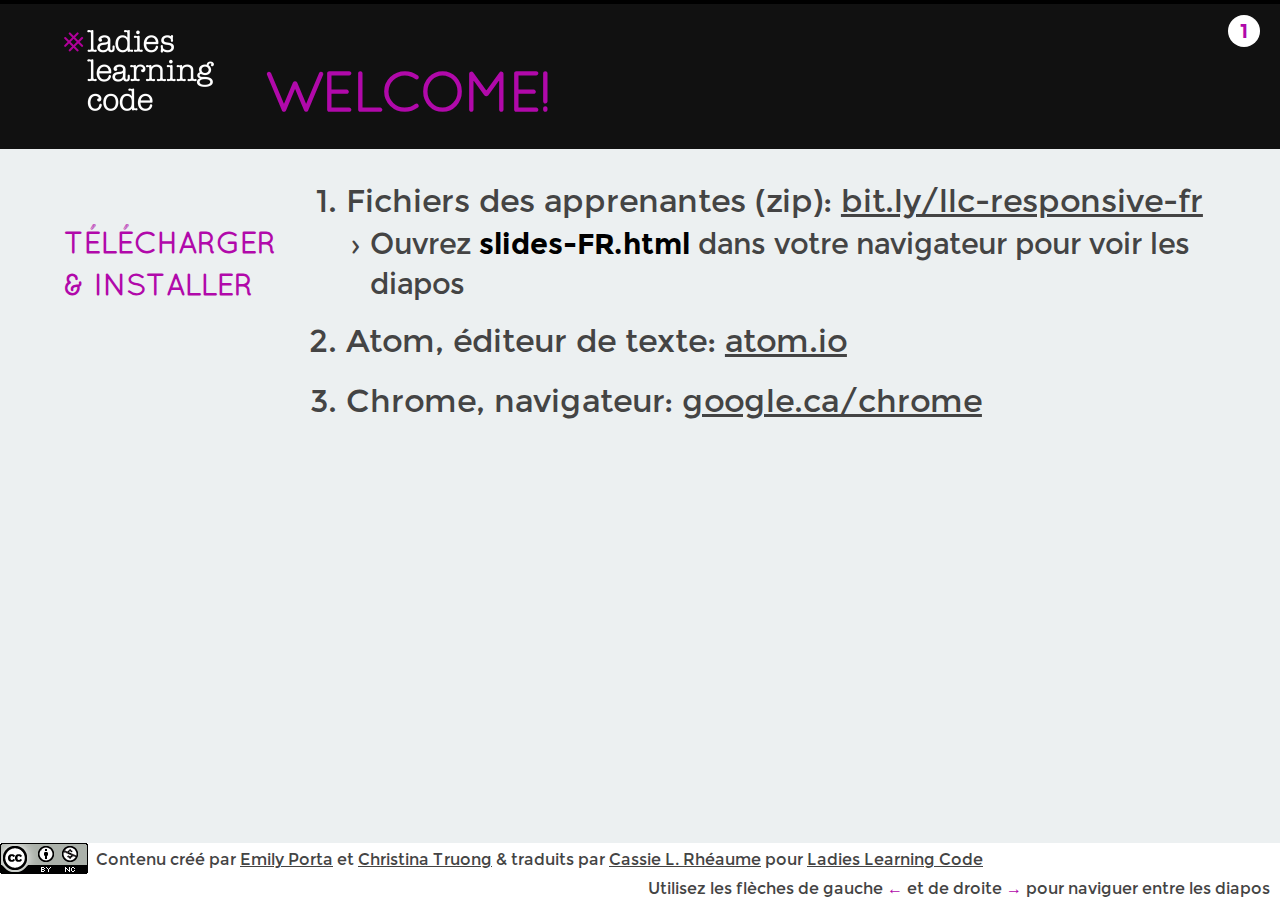
==== commit dea29344: "Comment out instructor details + sponsor logo" ====
--- a/slides-FR.html
+++ b/slides-FR.html
@@ -32,7 +32,7 @@
         
         <h2><br>Télécharger & Installer</h2>
         <ol class="downloads">
-          <li>Fichiers des apprenantes (zip): <a href="https://www.dropbox.com/sh/8bir6pb36eqtog1/AACWbevW59mnwoPgT3Oud7w6a?dl=0">bit.ly/llc-responsive</a>
+          <li>Fichiers des apprenantes (zip): <a href="https://github.com/ladieslearningcode/llc-responsive-design-FR/archive/master.zip">bit.ly/llc-responsive-fr</a>
             <ul>
               <!-- <li>Décompressez les fichiers de l'apprenant(<em>extraire tous</em> si vous êtes sur PC)</li> -->
               <li>Ouvrez <strong>slides-FR.html</strong> dans votre navigateur pour voir les diapos</li>
@@ -56,7 +56,7 @@
         <span>Intro au Web Design <br>Responsive</span>
       </h1>
       
-      
+      <!--
       <img class="instructor" src="./slides/manon.jpg" alt="Manon Mialet">
       <h2><span class="cursive">with</span> Manon Mialet</h2>  
       <ul>
@@ -67,7 +67,7 @@
       
       <div class="sponsor">
         <p>En partenariat avec<br> <img src="framework/img/telus-logo-white.svg" alt="Telus"></p>
-      </div>
+      </div>-->
       <footer>
         <a class="left" rel="license" href="http://creativecommons.org/licenses/by-nc/4.0/"><img alt="Creative Commons License" src="framework/img/cc-by-nc.png" /></a>
         <p class="left">Contenu créé par <a href="https://twitter.com/agentemily">Emily Porta</a> et <a href="http://christinatruong.com">Christina Truong</a> & traduits par <a href="https://twitter.com/cassierheaume">Cassie L. Rhéaume</a>  pour <a prefix="cc: http://creativecommons.org/ns#" href="http://ladieslearningcode.com" property="cc:attributionName" rel="cc:attributionURL">Ladies Learning Code</a></p>
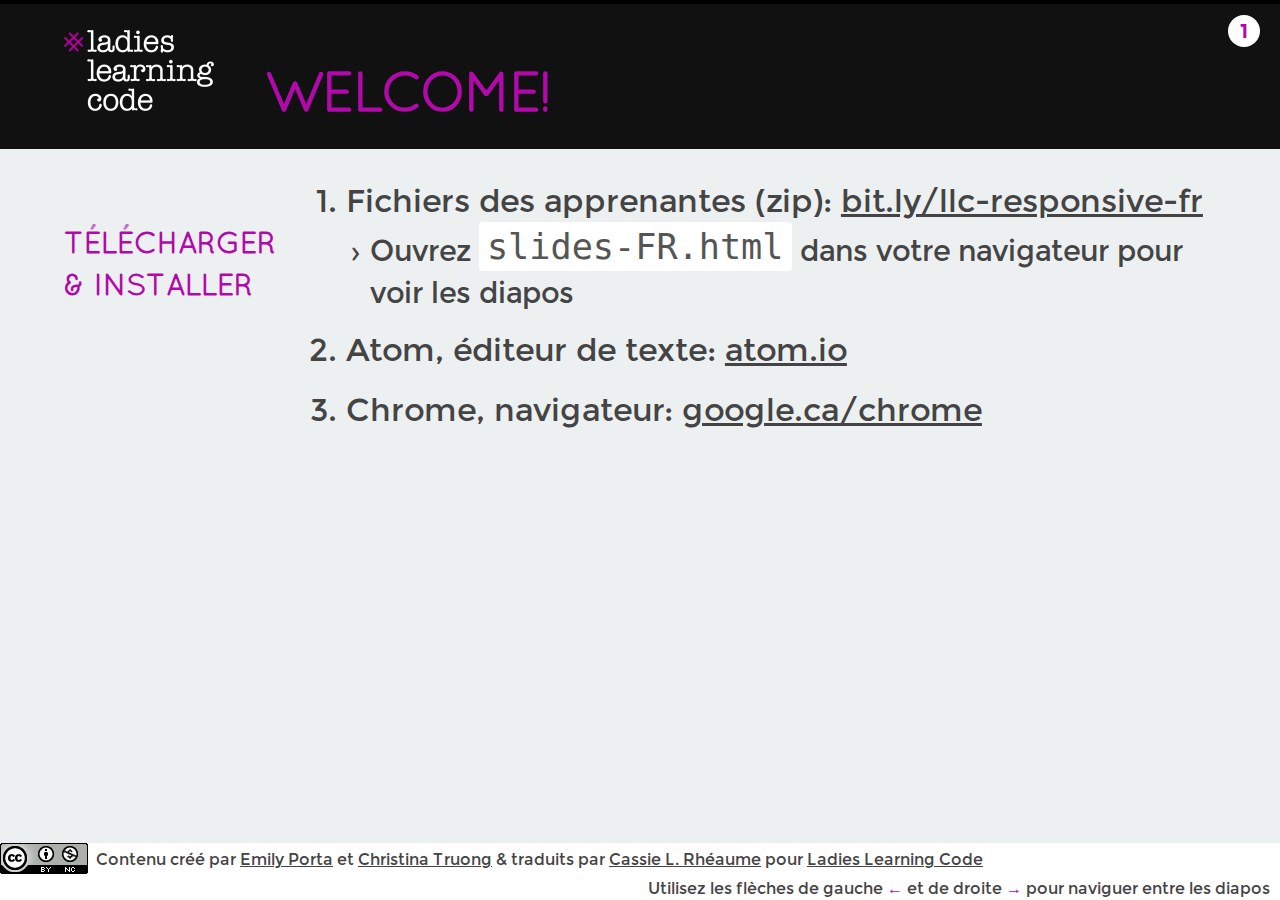
==== commit 53859f4c: "Updated lang attribute value." ====
--- a/slides-FR.html
+++ b/slides-FR.html
@@ -1,5 +1,5 @@
 <!DOCTYPE html>
-<html lang="en">
+<html lang="fr">
 <head>
   <meta charset="utf-8">
   <meta name="viewport" content="width=device-width, initial-scale=1, maximum-scale=1">
@@ -12,7 +12,7 @@
 
   <!-- Takes care of CSS3 prefixes -->
   <script src="framework/scripts/prefixfree.min.js"></script>
-  
+
   <!-- opens all links in a new window -->
   <base target="_blank">
 </head>
@@ -22,20 +22,22 @@
   <main>
     <section class="slide welcome highlight">
       <h1><img class="logo-stacked" src="framework/img/llc-logo-stacked-white.png" alt="Ladies Learning Code logo">Welcome!</h1>
-      
+
       <div class="instructions">
         <!-- ADD WIFI INFO HERE -->
         <!-- <h2>Get <br>Connected</h2>
-        <p><strong>Wifi:</strong> wifi network</p>
-        <p><strong>Password:</strong> wifi password</p>
+        <ul>
+          <li><strong>Wifi:</strong> wifi network</li>
+          <li><strong>Password:</strong> wifi password</li>
+        </ul>
         <hr> -->
-        
+
         <h2><br>Télécharger & Installer</h2>
         <ol class="downloads">
           <li>Fichiers des apprenantes (zip): <a href="https://github.com/ladieslearningcode/llc-responsive-design-FR/archive/master.zip">bit.ly/llc-responsive-fr</a>
             <ul>
               <!-- <li>Décompressez les fichiers de l'apprenant(<em>extraire tous</em> si vous êtes sur PC)</li> -->
-              <li>Ouvrez <strong>slides-FR.html</strong> dans votre navigateur pour voir les diapos</li>
+              <li>Ouvrez <code>slides-FR.html</code> dans votre navigateur pour voir les diapos</li>
             </ul>
           </li>
           <li>Atom, éditeur de texte: <a href="http://atom.io">atom.io</a></li>
@@ -48,23 +50,23 @@
         <p class="left">Contenu créé par <a href="https://twitter.com/agentemily">Emily Porta</a> et <a href="http://christinatruong.com">Christina Truong</a> & traduits par <a href="https://twitter.com/cassierheaume">Cassie L. Rhéaume</a>  pour <a prefix="cc: http://creativecommons.org/ns#" href="http://ladieslearningcode.com" property="cc:attributionName" rel="cc:attributionURL">Ladies Learning Code</a></p>
         <p class="right">Utilisez les flèches de gauche <span class="arrow">&#8592;</span> et de droite <span class="arrow">&#8594;</span> pour naviguer entre les diapos</p>
       </footer>
-    </section> 
-    
+    </section>
+
     <section class="slide intro">
       <img class="logo" src="framework/img/llc-logo-white.png" alt="Ladies Learning Code logo">
       <h1 class="heading-bg">
         <span>Intro au Web Design <br>Responsive</span>
       </h1>
-      
+
       <!--
       <img class="instructor" src="./slides/manon.jpg" alt="Manon Mialet">
-      <h2><span class="cursive">with</span> Manon Mialet</h2>  
+      <h2><span class="cursive">with</span> Manon Mialet</h2>
       <ul>
         <li><a href="mailto:bonjour@manonmialet.com">bonjour@manonmialet.com</a></li>
         <li><a href="http://www.manonmialet.com/">www.manonmialet.com</a></li>
         <li><a href="https://twitter.com/MMialet">@MMialet</a></li>
-      </ul> 
-      
+      </ul>
+
       <div class="sponsor">
         <p>En partenariat avec<br> <img src="framework/img/telus-logo-white.svg" alt="Telus"></p>
       </div>-->
@@ -78,36 +80,36 @@
     <section class="slide" data-markdown>
       <script type="text/template">
         #Le projet d'aujourd'hui
-        
-        Pour le projet d'aujourd'hui, nous allons démarrer à partir d'une page web existante et nous l'optimiserons pour qu'elle s'adapte à des écrans de différentes tailles. Suivez [ce lien](project/final.html) pour le voir!
-
-        ![final project](framework/img/workshop/final-project.jpg)
+
+        Pour le projet d'aujourd'hui, nous allons démarrer à partir d'une page web existante et nous l'optimiserons pour qu'elle s'adapte à des écrans de différentes tailles. [Revoir le projet final](project/final.html)!
+
+        ![Projet final entièrement stylé. L’écran de gauche représente une mise en page multi-colonnes grand écran; à droite, une mise en page mobile à une seule colonne.](framework/img/workshop/final-project.jpg)
       </script>
     </section>
 
     <section class="slide" data-markdown>
       <script type="text/template">
         #Plan de l'atelier
-        
-        <div class="table-of-contents"></div> 
+
+        <div class="table-of-contents"></div>
       </script>
     </section>
 
     <section class="slide" data-markdown data-toc>
       <script type="text/template">
-      #Préparer son environnement 
-
-      **[Atom](https://atom.io/)** - Un éditeur de texte avec surlignage de couleur et d'autres outils bien utiles. 
-      
-      Si vous avez du mal à installer Atom, essayez: <!-- .element: class="note" -->[Notepad++](http://notepad-plus-plus.org/) (Windows), [Sublime Text](http://www.sublimetext.com) (Mac ou Windows) ou [Text Wrangler](http://www.barebones.com/products/textwrangler/download.html) (Macs âgés).
-
-      **[Google Chrome](https://www.google.com/intl/en-CA/chrome/browser/)** - Choisissez un navigateur moderne qui supporte les plus récent standards du web et qui possède un bon outil de développement. 
-
-      Pour dééfinir Chrome comme navigateur par défaut, suivez<!-- .element: class="note" --> [ces instructions](https://support.google.com/chrome/answer/95417?hl=en). 
-
-      Firefox, Safari et IE 10+ sont très bien, mais leurs outils de développementsont un peu différents. Demeurez avec Chrome pour cet atelier, svp! 
-      
-      Visitez <!-- .element: class="note" -->[browsehappy.com](http://browsehappy.com) pour plus d'information sur les navigateurs. 
+      #Préparer son environnement
+
+      **[Atom](https://atom.io/)** - Un éditeur de texte avec surlignage de couleur et d'autres outils bien utiles.
+
+      Si vous avez du mal à installer Atom, essayez: <!-- .element: class="note" -->[VS Code](https://code.visualstudio.com/), [Notepad++](http://notepad-plus-plus.org/) (Windows), ou [Sublime Text](http://www.sublimetext.com).
+
+      **[Google Chrome](https://www.google.com/intl/en-CA/chrome/browser/)** - Choisissez un navigateur moderne qui supporte les plus récent standards du web et qui possède un bon outil de développement.
+
+      Pour dééfinir Chrome comme navigateur par défaut, suivez<!-- .element: class="note" --> [ces instructions](https://support.google.com/chrome/answer/95417?hl=en).
+
+      Firefox, Safari et IE 10+ sont très bien, mais leurs outils de développementsont un peu différents. Demeurez avec Chrome pour cet atelier, svp!
+
+      Visitez <!-- .element: class="note" -->[browsehappy.com](http://browsehappy.com) pour plus d'information sur les navigateurs.
       </script>
     </section>
 
@@ -118,12 +120,17 @@
       **L'inspecteur** peut être utilisé pour *inspecter* n'importe quelle page web et comprends un *émulateur d'appareil mobile*. On accède à l'outil de 2 façons:
 
       * Clique-droit / tape à 2 goits sur n'importe qu'elle page web. Selectionnez **Inspecter**.
-      * Raccourci clavier: **Ctrl + Shift + I** (PC) / **Cmnd + Option + I** (Mac)
-      
-      ![](framework/img/workshop/dev-tools-emulator.jpg)
+      * Raccourci clavier: <kbd>Ctrl</kbd> + <kbd>Shift</kbd> + <kbd>I</kbd> (PC) / <kbd>Cmd</kbd> + <kbd>Option</kbd> + <kbd>I</kbd> (Mac)
+
+      ![Chrome devtools avec le bouton bascule de la barre d'outils du périphérique en surbrillance.](framework/img/workshop/dev-tools-emulator.jpg)
+
       Une fois ouvert, cliquez sur l'icone d'appareil mobile pour démarrer le simulateur. l'icone deviendra bleue. Cliquez à nouveau pour le fermer.
-      
-      <!-- .element: class="note" --> **Truc de pro!** Les mises à jours sont fréquentes. Soyez certaine que vous avez la plus récente version en copiant`chrome://chrome/` dans la barre d'adresse de Chrome.
+
+      ---
+
+      ## Truc de pro!
+
+      Les mises à jours sont fréquentes. Soyez certaine que vous avez la plus récente version en copiant `chrome://chrome/` dans la barre d'adresse de Chrome.
       </script>
     </section>
 
@@ -138,17 +145,17 @@
         #Differents types de design web
 
         Pour mieux comprendre le *responsive web design* et le développement web nous devons comprendre quelles sont les options:
-        
+
         Fixe/Statique, Fluide, Adaptive, Responsive
-        
-        > Jetons un oeil et discutons autour de quelques exemples: http://www.liquidapsive.com/
+
+        > Jetons un oeil et discutons autour de quelques exemples: [liquidapsive.com](http://www.liquidapsive.com/)
         >
         > Jouez avec la taille de votre navigateur. Comment le design change-t-il?
-        
+
         ---
         ###Resources
         * lisez l'[article](http://alistapart.com/article/responsive-web-design) qui est à l'origine du mouvement *web responsive*.
-        * [http://liquidapsive.com](http://liquidapsive.com/)
+        * [liquidapsive.com](http://liquidapsive.com/)
         * [9 principes de base du responsive web design](http://blog.froont.com/9-basic-principles-of-responsive-web-design/)
       </script>
     </section>
@@ -157,7 +164,7 @@
       <script type="text/template">
       #Web design fixe
 
-      *   Tout a une largeur fixe (ex. 960px). 
+      *   Tout a une largeur fixe (ex. `960px`).
       *   Méthode populaire avant que la navigation sur appareil mobile soit commune.
       *   Sur un écran de mobile, le site est en *zoom out* pour s'ajuster et les contenus deviennent minuscules.
       *   Besoin de séparer le site, souvent un "m point", pour accéder à une version *mobile friendly* du site.
@@ -171,13 +178,13 @@
     <section class="slide" data-markdown>
       <script type="text/template">
         #Web design fluide
-        
+
         *   Basé sur des largeurs en pourcentage, chaque bloc de contenu prend un pourcentage de la page (ex: un menu de côté prendra une largeur de 30%, la section principale ~70% )
         *   Quand vous redimensionnez votre fenêtre de navigateur, les blocs vont se redimensionner relativement à la taille de la page (aka le "viewport").
         *   Pas optimisé pour les plus petits écrans ni les appareils mobiles.
 
-        >Jetons un oeil à un [exemple](http://alistapart.com/d/responsive-web-design/ex/ex-site-flexible.html). Essayez de redimensionner votre fenêtre de navigateur.  Voyez-vous ce qui arrive à la structure de la page?
-        
+        > [Passons en revue un exemple](http://alistapart.com/d/responsive-web-design/ex/ex-site-flexible.html). Essayez de redimensionner votre fenêtre de navigateur.  Voyez-vous ce qui arrive à la structure de la page?
+
       </script>
     </section>
 
@@ -190,8 +197,8 @@
       *   Le contenu change également.
       *   Voyez-le comme un ensemble de structures à tailles fixes appelées en réponse à des tailles d'écrans.
 
-      
-      >Jetons un oeil à un [exemple](http://www.screamingfrog.co.uk/). Essayez de redimensionner votre fenêtre de navigateur. Voyez-vous la différence avec la structure dite fluide?
+
+      > [Passons en revue un exemple](http://www.screamingfrog.co.uk/). Essayez de redimensionner votre fenêtre de navigateur. Voyez-vous la différence avec la structure dite fluide?
       </script>
     </section>
 
@@ -203,16 +210,16 @@
         *   Les composantes de la page sont **flexibles** entre les tailles d'écrans les plus communes.
         *   Utilise _aussi_ des *media queries* pour modifier la structure entre les tailles d'appareils.
         *   Conçu avec des **breakpoints** pour présenter les contenus le plus fidèlement, de la façon la plus convenable.
-        
+
         > Voyez-vous la différence entre une [structure fluide](http://alistapart.com/d/responsive-web-design/ex/ex-site-flexible.html) vs [fluide et responsive](http://alistapart.com/d/responsive-web-design/ex/ex-site-FINAL.html)?
       </script>
     </section>
 
     <section class="slide" data-markdown>
       <script type="text/template">
-      #Le design *mobile-first* 
-
-      Lorsque nous avons commencé à entendre parler de *web responsive*, il était commun de débuter avec une maquette de taille *desktop*. Ensuite, 
+      #Le design *mobile-first*
+
+      Lorsque nous avons commencé à entendre parler de *web responsive*, il était commun de débuter avec une maquette de taille *desktop*. Ensuite,
       elle était adaptée aux plus petits écrans.
 
       La réalité a changé avec les téléphones intelligents et les tablettes. C'était le temps pour une nouvelle approche: Le *mobile first design*!
@@ -222,8 +229,8 @@
       *   *graceful degradation* & *progressive enhancement*
 
       ---
-      ###Resource
-      [Mobile First Design: Why It’s Great and Why It Sucks](http://designshack.net/articles/css/mobilefirst/)
+      ## Resource
+      - [Mobile First Design: Why It’s Great and Why It Sucks](http://designshack.net/articles/css/mobilefirst/)
       </script>
     </section>
 
@@ -236,7 +243,7 @@
     <section class="slide" data-markdown>
       <script type="text/template">
         #HTML (HyperText Markup Language)
-        
+
         * HTML est le language compris par les navigateurs. HTML5 est la plus récente version
         * Il est utilisé pour contenir et assigner du sens à un document web
         * Il utilise des *balises* pour créer des *éléments* HTML
@@ -259,54 +266,54 @@
       <script type="text/template">
         # HTML Elements
 
-        Nous en aurions pour la journée si nous devions revoir tous les éléments HTML & HTML5 - il y en a tellement! 
+        Nous en aurions pour la journée si nous devions revoir tous les éléments HTML & HTML5 - il y en a tellement!
 
         Voici une [liste pratique](https://developer.mozilla.org/en/docs/Web/Guide/HTML/HTML5/HTML5_element_list) à titre de référence.
 
         Plus de ressouces:
 
-        * [http://www.sitepoint.com/web-foundations/elements/](http://www.sitepoint.com/web-foundations/elements/)
-        * [http://websitesetup.org/html5-cheat-sheet/](http://websitesetup.org/html5-cheat-sheet/)
-        * [html-elements.txt](project/html-elements.txt), placée dans votre dossier **project** 
+        * [sitepoint.com/web-foundations/elements](http://www.sitepoint.com/web-foundations/elements/)
+        * [websitesetup.org/html5-cheat-sheet](http://websitesetup.org/html5-cheat-sheet/)
+        * [html-elements.txt](project/html-elements.txt), placée dans votre dossier `project`
 
         Révisons quelques balises couramment utilisées
       </script>
     </section>
-    
+
     <section class="slide" data-markdown>
       <script type="text/template">
         #Éléments HTML populaires: les titres
-        
+
         * Trouvé dans la section `<head>` de votre decument HTML
         * Définit le titre de la page
         * S'affiche dans l'onglet du navigateur, les résultats d'engins de recherche et les favoris
-        
+
         ```xml
         <head>
           <title>Titre de page</title>
         </head>
         ```
-        
-      </script>
-    </section>
-    
+
+      </script>
+    </section>
+
     <section class="slide" data-markdown>
       <script type="text/template">
         #Éléments HTML populaires: les listes
-        
-        Il existe 2 types de listes: 
-        
+
+        Il existe 2 types de listes:
+
         * ordonnées (`ol`) pour une liste chiffrée
         * non-ordonnées (`ul`) pour les listes qui ne requièrent pas d'ordre spécifique
-        
+
         Le contenu des items listés doivent être entre balise (`li`).
-        
+
         ```xml
         <ul>
           <li>Item de liste non-ordonnée</li>
           <li>Item de liste non-ordonnée</li>
         </ul>
-        
+
         <ol>
           <li>Item de liste ordonnée</li>
           <li>Item de liste ordonnée</li>
@@ -314,85 +321,85 @@
         ```
       </script>
     </section>
-    
+
     <section class="slide" data-markdown>
       <script type="text/template">
         #Éléments HTML populaires: entêtes et paragraphes
-        
+
         ##Entêtes (*Headings*)
         Il y a 6 types d'entêtes (`<h1>,<h2>,...,<h6>`) qui suivent un ordre hiérarchique.
-        
+
         ```xml
         <h1>Entête la plus importante</h1>
         <h2>Deuxième plus importate entête</h2>
         ```
-        
-        Il est important de choisir la bonne balise d'entête pour décrire votre contenu. Ne les utilisez pas pour leur style par défaut. 
+
+        Il est important de choisir la bonne balise d'entête pour décrire votre contenu. Ne les utilisez pas pour leur style par défaut.
         C'est à ca que sert le CSS!
 
-        
+
         ##Paragraphes
-        
-        Créés à l'aide des balises `<p></p>`. 
+
+        Créés à l'aide des balises `<p></p>`.
         ```xml
         <p>Je suis un paragraphe.</p>
         ```
       </script>
     </section>
-    
+
     <section class="slide" data-markdown>
       <script type="text/template">
         #HTML et les attributs
-        
+
         Il existe plusieurs éléments HTML qui requièrent l'ajout d'*attributs*. Ces derniers servent à donner plus d'infonformation.
-        
-        Les **Liens** nécessitent une balise `<a>` et un *attribut* `href` pour spécifier où mène le lien. L'attribut `title` devrait être ajouté par soucis d'accessibilité. 
+
+        Les **Liens** nécessitent une balise `<a>` et un *attribut* `href` pour spécifier où mène le lien. L'attribut `title` devrait être ajouté par soucis d'accessibilité.
         ```
         <a href="http://website.com" title="Titre du lien">lien</a>
         ```
-        Les **Images** utilisent une balise `<img>` où l'attribut `src` est un lien vers l'image. L'attribut `alt` devrait être ajouté par soucis d'accessibilité. 
+        Les **Images** utilisent une balise `<img>` où l'attribut `src` est un lien vers l'image. L'attribut `alt` devrait être ajouté par soucis d'accessibilité.
         ```
         <img src="path/to/image.jpg" alt="Texte alternatif à l'image">
         ```
         Notez que la balise image est auto-fermante!
       </script>
     </section>
-    
+
     <section class="slide" data-markdown>
       <script type="text/template">
         #Encore plus d'attributs!
 
         Voici 2 autres attributs principalement utilisés lors de la rédaction du CSS.
 
-        **class** - peuvent être utilisés plusieurs fois par page.
-        
+        1. `class` - peuvent être utilisés plusieurs fois par page.
+
+          ```xml
+          <div class="column">Exemple de classe</div>
+          ```
+
+        2. `id` - peuvent être utilisés pour la sélection en CSS(mais pas recommandé), Un seul id par page.
+
+          ```xml
+          <div id="about">Section 'About'</div>
+          ```
+
+        ---
+        ## Ressource
+        - [Référence sur les attributs HTML](https://developer.mozilla.org/en-US/docs/Web/HTML/Attributes)
+      </script>
+    </section>
+
+    <section class="slide" data-markdown>
+      <script type="text/template">
+        #Les balises imbriquées
+
+        Quand les balises HTML sont imbriquées (l'une à l'intérieur de l'autre), les espaces sont utilisés pour une meilleur lisibilité du code.
+
+        Ajoutez un *Tab* pour indiquer le niveau d'imbriquement.
+
         ```xml
-        <div class="column">Exemple de classe</div>
-        ```
-        
-        **id** - peuvent être utilisés pour la sélection en CSS(mais pas recommandé), Un seul id par page.
-        
-        ```xml
-        <div id="about">Section 'About'</div>
-        ```
-        
-        ---
-        ###Ressource
-        [Référence sur les attributs HTML](https://developer.mozilla.org/en-US/docs/Web/HTML/Attributes)
-      </script>
-    </section>
-    
-    <section class="slide" data-markdown>
-      <script type="text/template">
-        #Les balises imbriquées
-
-        Quand les balises HTML sont imbriquées (l'une à l'intérieur de l'autre), les espaces sont utilisés pour une meilleur lisibilité du code.
-        
-        Ajoutez un *Tab* pour indiquer le niveau d'imbriquement.
-        
-        ```xml
-        <body> 
-          <div> 
+        <body>
+          <div>
             <p>Paragraphe 1.</p>
             <p>Paragraphe 2.</p>
           </div>
@@ -400,7 +407,7 @@
         ```
       </script>
     </section>
-    
+
     <section class="slide" data-markdown>
       <script type="text/template">
       #Les relations HTML
@@ -410,7 +417,7 @@
       ![](framework/img/workshop/dom-tree.png)
       </script>
     </section>
-    
+
     <section class="slide" data-markdown>
       <script type="text/template">
         #Parent, enfants, soeurs (siblings) & indentation
@@ -427,12 +434,12 @@
         ```
       </script>
     </section>
-    
+
     <section class="slide" data-markdown>
       <script type="text/template">
         #Commentaire HTML
-        
-        Les commentaires HTML sont utiles pour laisser des notes à votre attention (ou à d'autres) sans qu'elles n'apparaissent dans le navigateur. 
+
+        Les commentaires HTML sont utiles pour laisser des notes à votre attention (ou à d'autres) sans qu'elles n'apparaissent dans le navigateur.
 
         On utilise les commentaires pour:
 
@@ -441,69 +448,69 @@
         * organiser son document
 
         La syntaxe débute comme ceci `<!--` et se termine comme cela `-->`.
-        
+
         ```
         <!-- Les commentaires devraient toujours êtres inclus entre tirets -->
         ```
       </script>
     </section>
-    
-  
+
+
     <section class="slide title" data-markdown>
       <script type="text/template">
         #Assez jasé! Let's code!
       </script>
     </section>
-    
+
     <section class="slide" data-markdown>
       <script type="text/template">
       #Ouvrez le dossier de projet
 
-      À l'intérieur du dossier que vous avez téléchargé aujourd'hui, ouvrez le dossier **project** dans éditeur.
-
-      ```
-      llc-responsive-design-master
-        |-- framework // Contient les fichiers nécessaire aux diapos de cette présentation. NE PAS MODIFIER!
-        |-- project // Contient les fichiers d'exercices nécessaire à cet atelier. (fichiers d'images, de CSS & de HTML)
-        |-- slides.html // C'est le dossier que vous consultez en ce moment!
-      ```
-
-      Allez dans **File** > ** Add Project Folder**. Un popup devrait apparaître!
-      
-      ![](framework/img/workshop/editor-add-project-1.jpg)
-      
-      Puis, naviguez jusqu'au dossier **llc-responsive-design-master**, sélectionnez le **project** et cliquez **Open**.
-      
-      ![](framework/img/workshop/editor-add-project-2.jpg)
-
-      Le dossier et son contenu devrait s'afficher dans la barre latérale de votre éditeur de code. Double cliquez sur **index.html** pour l'ouvrir.
-      
-      ![](framework/img/workshop/editor-add-project-3.jpg)
-      </script>
-    </section>
-    
+      1. À l'intérieur du dossier que vous avez téléchargé aujourd'hui, ouvrez le dossier `project` dans éditeur.
+
+        ```
+        llc-responsive-design-master
+          |-- framework // Contient les fichiers nécessaire aux diapos de cette présentation. NE PAS MODIFIER!
+          |-- project // Contient les fichiers d'exercices nécessaire à cet atelier. (fichiers d'images, de CSS & de HTML)
+          |-- slides.html // C'est le dossier que vous consultez en ce moment!
+        ```
+
+      2. Allez dans **File** > ** Add Project Folder**. Un popup devrait apparaître!
+
+        ![](framework/img/workshop/editor-add-project-1.jpg)
+
+      3. Puis, naviguez jusqu'au dossier `llc-responsive-design-master`, sélectionnez le `project` et cliquez **Open**.
+
+        ![](framework/img/workshop/editor-add-project-2.jpg)
+
+      4. Le dossier et son contenu devrait s'afficher dans la barre latérale de votre éditeur de code. Double cliquez sur `index.html` pour l'ouvrir.
+
+        ![](framework/img/workshop/editor-add-project-3.jpg)
+      </script>
+    </section>
+
     <section class="slide" data-markdown>
       <script type="text/template">
         #Se familiariser avec Atom
-        
+
         Posséder un bon éditeur de texte et apprendre comment l'utiliser à son plein potentiel vous aidera beaucoup dans votre travail. Aujourd'hui, ajustons l'option de *text wrapping* pour faciliter la lecture de longs blocs de code et de texte.
 
-        
-        Allez dans **Preferences** pour ouvrir les option de personnalisation.
-
-        ![](framework/img/workshop/atom-preferences.jpg)<!-- .element: width="70%" -->
-
-        L'onglet **Settings** apparaitra par défaut. sélectionnez l'option **Soft Wrap**.
-
-        ![](framework/img/workshop/atom-settings.jpg)<!-- .element: width="70%" -->
-          
-        Soyez certaine que l'option **Soft Wrap** soit cochée.
-        
-        ![](framework/img/workshop/atom-soft-wrap.jpg)<!-- .element: width="70%" -->
-        
+
+        1. Allez dans **Preferences** pour ouvrir les option de personnalisation.
+
+          ![](framework/img/workshop/atom-preferences.jpg)<!-- .element: width="70%" -->
+
+        2. L'onglet **Settings** apparaitra par défaut. sélectionnez l'option **Soft Wrap**.
+
+          ![](framework/img/workshop/atom-settings.jpg)<!-- .element: width="70%" -->
+
+        3. Soyez certaine que l'option **Soft Wrap** soit cochée.
+
+          ![](framework/img/workshop/atom-soft-wrap.jpg)<!-- .element: width="70%" -->
+
         ---
-        ###Ressources
-        
+        ## Ressources
+
         *   [Atom documentation](https://atom.io/docs)
         *   [Atom Shortcuts cheat sheet](https://bugsnag.com/blog/atom-editor-cheat-sheet)
         *   [Personnaliser Atom](https://atom.io/docs/v0.61.0/customizing-atom)
@@ -511,7 +518,7 @@
         *   [Snippets](https://github.com/atom/snippets) - Créez vos propres raccourcis pour vos *snippets*
       </script>
     </section>
-    
+
     <section class="slide" data-markdown>
       <script type="text/template">
       # Exercice: Ajuster le contenu (~15mins)
@@ -525,7 +532,7 @@
       **Important!** Évitez de modifier les balises HTML puisqu'elles ont déjà du CSS qui leur sont associés. Soyez à l'aise d'ajouter et suprimer des éléments non-structuraux comme des paragraphes, des liens, ou des images. N'hésitez pas à demander l'aide aux mentors!
       </script>
     </section>
-    
+
     <section class="slide title" data-markdown>
       <script type="text/template">
         <h1>Bonjour CSS!</h1>
@@ -550,16 +557,16 @@
 
       ```css
       h1 {
-        color: red; 
+        color: red;
       }
-      ``` 
-      </script>
-    </section>
-
-    <section class="slide" data-markdown>
-      <script type="text/template">
-        #La syntaxe du CSS 
-        
+      ```
+      </script>
+    </section>
+
+    <section class="slide" data-markdown>
+      <script type="text/template">
+        #La syntaxe du CSS
+
         ```
         /* This is a CSS comment by the way */
         div {
@@ -574,7 +581,7 @@
         * Il y a plusieurs propriétés CSS, ci-dessous vous trouverez quelques ressources.
 
         ---
-        ###Ressource
+        ## Ressource
         [Mozilla Developer Network: Référence CSS](https://developer.mozilla.org/en-US/docs/Web/CSS/Reference)
       </script>
     </section>
@@ -582,10 +589,10 @@
     <section class="slide" data-markdown>
       <script type="text/template">
         #Practiquons-nous à écrire du CSS
-        
+
         Essayez de changer les valeurs des couleurs ci-dessous et d'accroître/décroître les valeurs des *paddings* pour observer les changements!
-        
-        <textarea class="snippet" data-subject="#css-practice">color: slateblue; 
+
+        <textarea class="snippet" data-subject="#css-practice">color: slateblue;
         padding: 10px 15px 80px 60px;</textarea>
 
         <div id="css-practice" class="example">
@@ -593,10 +600,10 @@
         </div>
       </script>
     </section>
-    
+
     <section class="slide title" data-markdown>
       <script type="text/template">
-        #Sélecteurs CSS 
+        #Sélecteurs CSS
         ##Appliquer du style au éléments HTML
       </script>
     </section>
@@ -612,7 +619,7 @@
           /* styles pour tous les paragraphes de la page*/
         }
         a {
-          /* styles pour tous les liens de la page*/  
+          /* styles pour tous les liens de la page*/
         }
         ```
 
@@ -620,7 +627,7 @@
 
         ```css
         section p {
-          /* Styles qui s'appliqueront à tous les paragraphes qui sont dans la section */ 
+          /* Styles qui s'appliqueront à tous les paragraphes qui sont dans la section */
 
         ul li a {
           /* Styles qui s'appliqueront à tous les liens qui sont à l'intérieur des éléments d'une liste non-ordonnée  */
@@ -628,7 +635,7 @@
         ```
       </script>
     </section>
-    
+
     <section class="slide">
       <!-- <script type="text/template"> -->
         <h1>Pratiquons-nous à électionner un élément grace à un sélecteur de type</h1>
@@ -648,7 +655,7 @@
         </div>
       <!-- </script> -->
     </section>
-  
+
     <section class="slide" data-markdown>
       <script type="text/template">
       #Classe, attributs et sélecteurs
@@ -673,12 +680,12 @@
       ```
       </script>
     </section>
-    
+
     <section class="slide">
       <!-- <script type="text/template"> -->
         <h1>Plus de pratique avec les sélecteurs</h1>
         <p>Utilisez le bout de HTML ci-dessous et tentez d'ajuster les sélecteurs CSS en conséquence.</p>
-        
+
 <pre><code>&lt;section class=&quot;about&quot;&gt;
   &lt;a href=&quot;#&quot;&gt;This is a link&lt;/a&gt;
   &lt;p&gt;Ceci est un paragraphe.&lt;/p&gt;
@@ -690,7 +697,7 @@
     <p>Ceci est un paragraphe.</p>
   </section>
 </div>
-        
+
 <textarea class="snippet" data-subject="#css-classes">selector { /* Sélectionnez la classe 'about' */
   padding: 20px;
 }
@@ -718,16 +725,16 @@
         }
         ```
       </script>
-    </section>    
+    </section>
 
     <section class="slide" data-markdown>
       <script type="text/template">
         #Exercice en classe: Référencer le CSS
 
-        Retournez à votre éditeur de texte et vérifiez que **index.html** soit ouvert. On va lier le fichier existant CSS, **styles.css**, et voir ce qui se passe!
+        Retournez à votre éditeur de texte et vérifiez que `index.html` soit ouvert. On va lier le fichier existant CSS, `styles.css`, et voir ce qui se passe!
 
         Utilisez la balise `<link>` pour référencer le fichier.
-        <br><span class="note">**Conseil de pro!** Pour un raccourci clavier, tapez "link" + la touche 'tab'. Et voilà!</span>
+        <br><span class="note">**Conseil de pro!** Pour un raccourci clavier, tapez "link" + la touche <kbd>Tab</kbd>. Et voilà!</span>
 
         ```
         <link rel="stylesheet" href="css/styles.css">
@@ -742,9 +749,9 @@
       <script type="text/template">
         #Exercice en classe: Changez l'image de fond
 
-        Vous pouvez en choisir une parmi celles dans le dossier **images**. Elles commencent toutes avec le préfixe "background-".
-
-        Cherchez le sélecteur `body, vers le haut du fichier **styles.css** et changez le nom du fichier de l'image.
+        Vous pouvez en choisir une parmi celles dans le dossier `images`. Elles commencent toutes avec le préfixe "background-".
+
+        Cherchez le sélecteur `body, vers le haut du fichier `styles.css` et changez le nom du fichier de l'image.
 
         ```
         body {
@@ -762,7 +769,7 @@
       <script type="text/template">
         #Succession CSS
 
-        Dans **styles.css**, le sélecteur `body` contient aussi une propriété `font-family`.
+        Dans `styles.css`, le sélecteur `body` contient aussi une propriété `font-family`.
 
         ```css
         body {
@@ -803,9 +810,8 @@
         ```
 
         ---
-        ###Ressources
-        * https://developer.mozilla.org/en-US/docs/Web/CSS/Specificity
-        * http://www.sitepoint.com/web-foundations/specificity/
+        ## Ressources
+        * [MDN: CSS Specificity](https://developer.mozilla.org/en-US/docs/Web/CSS/Specificity)
       </script>
     </section>
 
@@ -822,7 +828,8 @@
         Une disposition fluide qui utilise des pourcentages + media queries = design responsive
 
         Un projet à largeur fixe ressemble à ceci quand on augmente la résolution. Pas mal.
-        ![](framework/img/workshop/not-fluid-1.png) <!-- .element: width="70%" -->
+
+        ![Disposition en deux colonnes; photo à gauche, contenu textuel à droite.](framework/img/workshop/not-fluid-1.png) <!-- .element: width="70%" -->
       </script>
     </section>
 
@@ -831,11 +838,12 @@
         #Pourcentages et CSS3 Media Queries
 
         Les résolutions plus petites, pas si bon. Le contenu est coupé et il faut défiler horizontalement pour voir le reste du contenu.
-        ![](framework/img/workshop/not-fluid-2.png) <!-- .element: width="475" -->
+
+        ![Le contenu du texte de la colonne de droite est coupé.](framework/img/workshop/not-fluid-2.png) <!-- .element: width="475" -->
 
         Sur le téléphone, c'est encore pire! (Capture d'écran de l'outil dév émulateur Chrome - on en reparlera sous peu.) Ça affiche un zoom arrière pour figurer dans la taille d'écran de l'appareil mobile donc tout a l'air petit.
 
-        ![](framework/img/workshop/not-fluid-3.png)<!-- .element: width="350" -->
+        ![Mobile view revealing too small text.](framework/img/workshop/not-fluid-3.png)<!-- .element: width="350" -->
       </script>
     </section>
 
@@ -843,7 +851,7 @@
       <script type="text/template">
         #Exercise en classe: Pourcentages d'abord, puis ensuite les media queries
 
-        Dans **styles.css**, cherchez ce bloc de code. Remarquez que la largeur est réglée à une largeur fixe de 1000px.  Cela veut dire que dans toutes les conditions, ce conteneur sera toujours de 1000px.
+        Dans `styles.css`, cherchez ce bloc de code. Remarquez que la largeur est réglée à une largeur fixe de `1000px`.  Cela veut dire que dans toutes les conditions, ce conteneur sera toujours de `1000px`.
 
         ```css
         .content-wrap {
@@ -853,7 +861,7 @@
         }
         ```
 
-        <!-- .element: class="note" -->**Conseil de pro!** Dans Atom, selectionnez **Find > Find in Buffer**  OU ctrl/cmnd + F &mdash; ceci ouvrira une barre en bas de l'écran.  Tapez-y **.content-wrap** et sélectionnez **Find**.  C'est une façon plus facile de chercher des extraits de code.
+        <!-- .element: class="note" -->**Conseil de pro!** Dans Atom, selectionnez **Find > Find in Buffer**  OU <kbd>Ctrl</kbd>/<kbd>Cmd</kbd> + <kbd>F</kbd> &mdash; ceci ouvrira une barre en bas de l'écran.  Tapez-y **.content-wrap** et sélectionnez **Find**.  C'est une façon plus facile de chercher des extraits de code.
 
         Changeons-le à `max-width: 1000px;` et ajoutons aussi `width: 80%;` regardons comme ça change la page.
       </script>
@@ -875,8 +883,8 @@
       <script type="text/template">
         #Changements "Responsive"
 
-        ![](framework/img/workshop/profile-left.png)
-        ![](framework/img/workshop/profile-right.png)
+        ![Large écran; image à gauche, contenu à droite.](framework/img/workshop/profile-left.png)
+        ![Affichage moins large; Image à droite, contenu à gauche.](framework/img/workshop/profile-right.png)
 
         Voici un exemple d'un changement "responsive", parce que l'image *change* de taille et de position (de gauche à droite). Regardons comment on peut cibler des tailles d'écran différents avec des media queries, pour faire ce genre de changement.
       </script>
@@ -897,7 +905,7 @@
           }
         }
         ```
-        Ici on cible tous les [types de media](https://developer.mozilla.org/en-US/docs/Web/CSS/@media), ainsi que le max-width de 940px. Tout ce qui est *égal à* ou *moins de* 940px de largeur appliquera cette CSS.
+        Ici on cible tous les [types de media](https://developer.mozilla.org/en-US/docs/Web/CSS/@media), ainsi que le max-width de `940px`. Tout ce qui est *égal à* ou *moins de* `940px` de largeur appliquera cette CSS.
       </script>
     </section>
 
@@ -936,7 +944,7 @@
         /* any screen 941px and above */
       }
       ```
-      >Pourquoi pensez-vous que 941px a été utilisé pour min-width au lieu de 940px dans l'example ci-dessus?
+      >Pourquoi pensez-vous que `941px` a été utilisé pour min-width au lieu de `940px` dans l'example ci-dessus?
       </script>
     </section>
 
@@ -954,8 +962,8 @@
 
         Ceci s'appliquera seulement quand la largeur du navigateur est:
 
-        *  plus grande ou égale à 768px
-        *  plus petite ou égale à 940px
+        *  plus grande ou égale à `768px`
+        *  plus petite ou égale à `940px`
       </script>
     </section>
 
@@ -1021,12 +1029,12 @@
         C'est difficile de cibler un appareil spécifique parce qu'il y en a tellement. Voici des directives générales à suivre:
 
         <ul>
-          <li>320px — Mobile - portrait</li>
-        <li>480px — Mobile - paysage</li>
-        <li>600px — Petite tablette</li>
-        <li>768px — Tablette - portrait</li>
-        <li>940px - 1024px — Tablette paysage, petit ordinateur</li>
-        <li>1280px & plus grand — Ordinateur
+          <li>`320px` — Mobile - portrait</li>
+        <li>`480px` — Mobile - paysage</li>
+        <li>`600px` — Petite tablette</li>
+        <li>`768px` — Tablette - portrait</li>
+        <li>`940px` - `1024px` — Tablette paysage, petit ordinateur</li>
+        <li>`1280px` & plus grand — Ordinateur
       </ul>
         <!-- .element: class="note" -->**Conseils de pro!** Utilisez de la CSS fluide autant que possible, et ajoutez un breakpoint (point de rupture) quand le design casse ou n'est plus approprié pour cette fenêtre. De même, veillez à ne pas utiliser trop de breakpoints. Si vous avez deux media queries de taille similaire, essayez de bouger les styles à l'un ou l'autre.
       </script>
@@ -1046,8 +1054,8 @@
         Changez votre couleur d'accent! En utilisant les outils dév Chrome, *inspectez* un élément qui a une couleur (par exemple, le fond "Hello" ou un lien) pour voir si vous pouvez trouver d'où vient la couleur bleu CSS et la changer à la couleur de votre choix.
 
         ---
-        ###Ressource
-        * http://colours.neilorangepeel.com/
+        ## Ressource
+        * [Named Colors and Hex Equivalents](https://css-tricks.com/snippets/css/named-colors-and-hex-equivalents/)
       </script>
     </section>
 
@@ -1093,12 +1101,12 @@
 
         Regardons de quoi à l'air notre projet sur une application mobile.
 
-        *   cliquez à droite n'importe où dans le viewport (fenêtre d'affichage) du navigateur & sélectionnez **Inspect**
-        *   cliquez l'icône téléphone pour démarrer l'émulateur (l'icône sera bleu)
-        *   cliquez-le de nouveau pour le fermer
-        *   rafraîchissez le navigateur
-
-        ![](framework/img/workshop/dev-tools-emulator.jpg)
+        1. cliquez à droite n'importe où dans le viewport (fenêtre d'affichage) du navigateur & sélectionnez **Inspect**
+        2. cliquez l'icône téléphone pour démarrer l'émulateur (l'icône sera bleu)
+        3. cliquez-le de nouveau pour le fermer
+        4. rafraîchissez le navigateur
+
+        ![Chrome devtools avec le bouton bascule de la barre d'outils du périphérique en surbrillance.](framework/img/workshop/dev-tools-emulator.jpg)
       </script>
     </section>
 
@@ -1108,11 +1116,11 @@
 
         Pourquoi ça ressemble à une plus petite version du site pour ordinateur?
 
-        ![](framework/img/workshop/emulator-test-1.png)
+        ![Chrome Devtools émulateur de téléphone sur la gauche seto à 100% de zoom. À droite, inspecteur d'éléments Devtools.](framework/img/workshop/emulator-test-1.png)
 
         ---
-        ###Resource
-        Plus sur le Device Mode de Chrome DevTools [ici](https://developers.google.com/web/tools/chrome-devtools/iterate/device-mode/).
+        ## Resource
+        - [Device Mode de Chrome DevTools](https://developers.google.com/web/tools/chrome-devtools/iterate/device-mode/)
       </script>
     </section>
 
@@ -1174,7 +1182,7 @@
 
         En utilisant les outils dév, nous avons déterminé quels changements à apporter et où. Prenez un moment pour suivre les instructions ci-dessous pour ajouter ces mises-à-jour à votre projet.  Travaillez avec une partenaire ou avec un/e mentor/e!
 
-        1. Ajoutez un media query avec un breakpoint d'environ 768px - 900px
+        1. Ajoutez un media query avec un breakpoint d'environ `768px` - `900px`
         1. Pour `.profile-image`, voici les valeurs qui doivent changer:
         ```
         float: left;
@@ -1277,7 +1285,7 @@
 
       Repassons la solution de l'exercice de la diapo précédente.
 
-      Ceci pourrait être inclu dans soit le media query de 600px ou dans celui de 800px, dépendant de votre préférence de design.
+      Ceci pourrait être inclu dans soit le media query de `600px` ou dans celui de `800px`, dépendant de votre préférence de design.
 
       ```css
       .work-experience .details {
@@ -1314,7 +1322,7 @@
 
         ![](framework/img/workshop/header-tablet.png)
 
-        À une résolution d'environ 600px, la zone du header devient difficile à lire et peut prendre beaucoup d'espace pour un écran plus petit.
+        À une résolution d'environ `600px`, la zone du header devient difficile à lire et peut prendre beaucoup d'espace pour un écran plus petit.
 
         Celà devrait être mis à jour pour mieux utiliser l'espace à cette résolution.
 
@@ -1326,10 +1334,10 @@
       <script type="text/template">
         #Exercice: Mise-à-jour du header (~20mn)
 
-        Faites ces changements dans le media query 600px.
+        Faites ces changements dans le media query `600px`.
 
         1. Réduisez le remplissage dans le `header`.
-        1. Changez le font-size du h1 et h2 MAIS vérifier à ne cibler que les headings *nested* dans la balise `header`.
+        1. Changez le font-size du `h1` et `h2` MAIS vérifier à ne cibler que les headings *nested* dans la balise `header`.
 
         **Indice!** Utilisez un sélecteur descendant.
       </script>
@@ -1420,7 +1428,7 @@
       <script type="text/template">
         #Et ensuite?
 
-        Il y a d'autres changements que vous pouvez faire pour ajouter à la finesse de votre page. Regardez **final.html** & **final.css** pour prendre des idées!
+        Il y a d'autres changements que vous pouvez faire pour ajouter à la finesse de votre page. Regardez `final.html` & `final.css` pour prendre des idées!
 
         Expérimentez, parlez à vos mentors/es et amusez-vous!
 
@@ -1435,8 +1443,8 @@
       * [Learn to Code Advanced HTML & CSS](http://learn.shayhowe.com/advanced-html-css/)
       * [Mobile First](http://www.lukew.com/resources/mobile_first.asp) par Luke Wroblewski
       * [Ressources Responsive](http://bradfrost.github.io/this-is-responsive/resources.html)
-      * [mediaqueri.es/](http://mediaqueri.es/) - collection de sites web responsive
-      * http://responsivenavigation.net/ - exemples de navigations responsive
+      * [mediaqueri.es](http://mediaqueri.es/) - collection de sites web responsive
+      * [responsivenavigation.net](http://responsivenavigation.net/) - exemples de navigations responsive
       * [Google: The New Multi-Screen World](https://www.thinkwithgoogle.com/research-studies/the-new-multi-screen-world-study.html)
       * Explorez d'autres ateliers Ladies Learning Code en suivant notre feuille de route: [Roadmap](http://ladieslearningcode.com/roadmap/).
 
--- a/framework/css/styles.css
+++ b/framework/css/styles.css
@@ -1 +1 @@
-*,*:before,*:after{box-sizing:border-box}html{font-size:62.5%}@media (min-width: 1401px){html{font-size:70%}}body{padding:0;margin:0;font-size:3.2rem;line-height:1.4;font-family:"Montserrat",sans-serif;color:#444;border-top:4px solid #b109aa;-webkit-font-smoothing:antialiased;background:#ecf0f1}strong{font-weight:700;color:black}h1{font-family:"Quicksand",sans-serif;letter-spacing:-0.05em;text-transform:uppercase;margin:0 0 25px;color:#b109aa;font-size:4rem}.title h1{font-size:7.5rem;font-weight:400}h1 code{font-size:inherit;color:inherit;font-family:inherit;background:transparent}h2,h3{margin:0}h2+p,h2+ul,h2+ol,h3+p,h3+ul,h3+ol{margin-top:6px}h2{font-size:3.2rem}h3{font-size:2.88rem}a{outline:none;color:inherit}a:hover{color:#b109aa;text-decoration:none}hr{border:none;border-top:1px solid #bdc3c7;clear:both;margin:30px 0 0;display:inline-block;width:100%}hr+p{margin-top:16px}p{margin-bottom:0}p+h2{margin-top:30px}iframe{margin-top:15px}ol>li,ul>li{margin-bottom:6px}ol ol,ol ul,ul ol,ul ul{margin-top:6px;font-size:2.88rem}ul{padding:0}ul>li{margin-left:24px;list-style-type:none}ul>li:before{content:"\203A";font-family:"Quicksand",sans-serif;font-weight:bold;margin-left:-19px;padding-right:10px}p+ul,p+ol{margin-top:20px}.nested-list>ul{margin-left:-24px}.nested-list>ul>li:before{content:"";margin-left:-10px}.nested-list>ul ol,.nested-list>ul ul{width:90%;margin-bottom:25px}.nested-list .resources+ul>li{margin-left:35px}.nested-list .resources+ul>li:before{content:"\203A"}.two-col-list>ul,.two-col-list>ol{overflow:hidden}.two-col-list>ul>li,.two-col-list>ol>li{width:45%;float:left;margin-left:4px}.two-col-list>ul>li:first-child,.two-col-list>ol>li:first-child{margin-right:5%}.two-col-list>ul>li:before,.two-col-list>ol>li:before{content:"";margin-left:-12px}.two-col-list>.resources+ul>li{width:100%;margin-left:12px}.two-col-list>.resources+ul>li:before{content:"\203A"}table{border-spacing:0;border-collapse:collapse}table pre{margin:0}table code{background:transparent}table .hljs{border:none;background:transparent}table img{width:100%}th,td{border:1px solid #bdc3c7;padding:10px}th{text-align:left;font-weight:normal}.two-col-table td{width:50%}.note,.small-type .note,.resources,.resources+*{line-height:1.3;font-size:2.4rem !important}.note code,.small-type .note code,.resources code,.resources+* code{font-size:inherit}.resources,.resources+*{margin-top:2px}.resources{margin-bottom:5px}.resources+ul li{margin-bottom:0}.left{float:left}.left+ul{padding-left:10px}img.left,iframe.left{margin-right:30px}img.right,iframe.right{margin-left:30px}.right{float:right}.centered{text-align:center}.centered-media img,.centered-media iframe{margin:0 auto;display:block}.cursive{font-family:"Pacifico",cursive;color:#b109aa}.highlight em,a.highlight{color:#b109aa;font-size:106%;padding-right:2px}.small-type p,.small-type ul,.small-type ol{font-size:2.88rem;line-height:1.3}[class^="col-"],[class*="col-"]{float:left;margin-right:2%}[class^="col-"]:last-child,[class*="col-"]:last-child{margin-right:0}.col-2{width:48%}.col-3{width:32%}.col-narrow{width:38%}.col-wide{width:60%}.slide{padding:45px 64px;background-size:cover;height:100%;width:100%;max-width:1600px;margin:0 auto}.slide:after{content:" ";display:block;height:200px}.slide img{max-width:100%}.slide.centered{text-align:center}.slide.centered img{width:60%}.slide .logo{width:350px}.slide .logo-stacked{width:150px}#indicator{top:15px;right:20px;font-size:20px;text-shadow:none;color:#b109aa;background:white;padding:2px 8px}.side-by-side img{width:49%;display:inline-block;vertical-align:top}.slide.title{-webkit-transform-style:preserve-3d;transform-style:preserve-3d;padding-left:8%;padding-right:8%;background:#222}.slide.title h1,.slide.title h2{position:relative;text-align:center;top:40%;-webkit-transform:translateY(-40%);transform:translateY(-40%)}.slide.title h1{margin-bottom:0px;line-height:1.1}.slide.title h2{color:#fff;letter-spacing:0.05rem;font-size:4rem;font-family:"Quicksand",sans-serif;text-transform:uppercase}#timer{height:4px;line-height:4px;background:#000}#timer:before{content:""}.edit{float:left;background:#FFEFD5;border-right:1px solid #ffc86f;border-bottom:1px solid #ffc86f;font-size:11px;padding:6px 14px;position:relative;bottom:-20px;left:1px;margin-bottom:-25px;text-transform:uppercase;font-weight:bold}p textarea.snippet{margin-top:-15px;margin-bottom:-10px}p .edit{margin-top:-34px}textarea.snippet{width:100%;border:1px solid #222;padding:35px 12px 12px;margin:15px 0;font-size:20px !important;font-family:Andale Mono, Monaco, monospace;line-height:1.4}textarea.snippet+.example{margin-top:0}.example,blockquote{font-size:2.88rem;margin:15px 0}.example p,blockquote p{margin:10px}.example{border:1px solid #bdc3c7;padding:5px 10px}blockquote{background:#fff;border:3px solid rgba(177,9,170,0.2)}.delayed.displayed,.delayed-children>.displayed{opacity:1}.heading-bg span{background:rgba(177,9,170,0.8);border-radius:5px;padding:0 10px 0 6px;-webkit-box-decoration-break:clone;box-decoration-break:clone}.heading-bg span.light{background:rgba(255,255,255,0.6)}.heading-bg span.dark,.heading-bg span.light{color:#222}.welcome.slide{padding:0}.welcome .logo-stacked{margin-right:50px}.welcome h1,.welcome .instructions{padding:30px 64px}.welcome .instructions p{margin:0;line-height:1.32}.welcome h1{background:#111;line-height:1;margin:0;font-size:55px}.welcome h2{float:left;color:black;width:21%;font-family:"Quicksand",sans-serif;color:#b109aa;text-transform:uppercase;font-size:30px}.welcome ol,.welcome ul{float:left;width:79%;margin:0}.welcome ol ul,.welcome ol ol,.welcome ul ul,.welcome ul ol{float:none;width:100%}.welcome ol.connected li:before,.welcome ul.connected li:before{content:""}.welcome ol.downloads>li,.welcome ul.downloads>li{margin-bottom:15px}.slide.intro h1,.slide.intro h2,.slide.last h1,.slide.last h2{font-weight:400}.slide.intro h1,.slide.last h1{font-size:7.5rem}.slide.intro h2,.slide.last h2{font-size:4rem}.slide.intro .instructor,.slide.last .instructor{border-radius:50%;max-width:225px;float:left;margin-right:30px}.slide.intro .cursive,.slide.last .cursive{margin-left:-5px}.slide.intro ul li,.slide.last ul li{margin:0}.slide.intro ul li:before,.slide.last ul li:before{content:""}.slide.intro:after{height:0px}.slide.intro h1,.slide.intro h2{color:#fff}.slide.intro h1{margin-bottom:10px}.slide.intro a{color:white}.slide.intro footer a{color:#b109aa}.slide.last .heading-bg{font-family:"Quicksand",sans-serif;text-transform:uppercase;color:white;margin-bottom:20px}.slide.last .attribution{position:absolute;bottom:15px;font-size:1.6rem}.sponsor{position:absolute;bottom:45px;right:40px;text-align:right;font-size:20px;color:white}.sponsor img{width:300px;margin-right:-9px}footer{position:fixed;bottom:0;width:100%;background:white;font-size:1.6rem}footer p{margin:6px 10px 0 8px}footer .arrow{color:#b109aa}footer img{margin-bottom:-5px}.slide.intro footer{margin:0 -64px}.table-of-contents{font-size:2.88rem}.table-of-contents li{margin-bottom:2px}.table-of-contents a{color:#222}.table-of-contents a:hover{color:#b109aa}pre{margin:18px 0 12px;white-space:pre-wrap}pre code{overflow-y:auto;font-size:2.4rem}pre+pre{margin-top:15px}pre+h2{margin-top:25px}pre+hr{margin-top:35px}code{color:#555;padding:0 8px;display:inline-block;background:white;font-size:3.52rem;border-radius:4px;position:relative;top:-2px}@-moz-document url-prefix(){code{font-size:3rem}}.highlighted-tags strong{background:#ddd;padding:5px;color:black;display:inline-block;font-weight:bold}.highlighted-tags strong [class^="hljs-"]{color:black;font-weight:bold}.hljs{padding:12px;border-radius:2px;border:1px solid #bdc3c7;word-wrap:break-word}.hljs-doctype,.hljs-comment{color:#990}.php .hljs-preprocessor{color:green}.presenter-notes{bottom:0;width:100%;background:rgba(255,255,255,0.9);font-size:18px;margin:0;max-height:inherit}.presenter-notes p{margin-top:0}.slide.intro{background:-webkit-linear-gradient(rgba(0,0,0,0.7), rgba(0,0,0,0.7)),url(../img/banner-home1.jpg) no-repeat;background:linear-gradient(rgba(0,0,0,0.7), rgba(0,0,0,0.7)),url(../img/banner-home1.jpg) no-repeat;background-size:cover}.profile-img img{width:40%;float:left;margin-right:60px}.profile-img ol li{margin-bottom:4px}.profile-img ol+p{clear:both;padding-top:20px}.header-tablet img{width:35%;float:left;margin-right:40px}
+﻿*,*:before,*:after{box-sizing:border-box}html{font-size:62.5%}@media(min-width: 1401px){html{font-size:70%}}body{padding:0;margin:0;font-size:3.2rem;line-height:1.4;font-family:"Montserrat",sans-serif;color:#444;border-top:4px solid #b109aa;-webkit-font-smoothing:antialiased;background:#ecf0f1}strong{font-weight:700;color:#000}h1{font-family:"Quicksand",sans-serif;letter-spacing:-0.05em;text-transform:uppercase;margin:0 0 25px;color:#b109aa;font-size:4rem}.title h1{font-size:7.5rem;font-weight:400}h1 code{font-size:inherit;color:inherit;font-family:inherit;background:transparent}h2,h3{margin:0}h2+p,h2+ul,h2+ol,h3+p,h3+ul,h3+ol{margin-top:6px}h2{font-size:3.2rem}h3{font-size:2.88rem}a{outline:none;color:inherit}a:hover{color:#b109aa;text-decoration:none}hr{border:none;border-top:1px solid #bdc3c7;clear:both;margin:30px 0 0;display:inline-block;width:100%}hr+p{margin-top:16px}p{margin-bottom:0}p+h2{margin-top:30px}iframe{margin-top:15px}ol>li,ul>li{margin-bottom:6px}ol ol,ol ul,ul ol,ul ul{margin-top:6px;font-size:2.88rem}ul{padding:0}ul>li{margin-left:24px;list-style-type:none}ul>li:before{content:"›";font-family:"Quicksand",sans-serif;font-weight:bold;margin-left:-19px;padding-right:10px}p+ul,p+ol{margin-top:20px}.nested-list>ul{margin-left:-24px}.nested-list>ul>li:before{content:"";margin-left:-10px}.nested-list>ul ol,.nested-list>ul ul{width:90%;margin-bottom:25px}.nested-list .resources+ul>li{margin-left:35px}.nested-list .resources+ul>li:before{content:"›"}.two-col-list>ul,.two-col-list>ol{overflow:hidden}.two-col-list>ul>li,.two-col-list>ol>li{width:45%;float:left;margin-left:4px}.two-col-list>ul>li:first-child,.two-col-list>ol>li:first-child{margin-right:5%}.two-col-list>ul>li:before,.two-col-list>ol>li:before{content:"";margin-left:-12px}.two-col-list>.resources+ul>li{width:100%;margin-left:12px}.two-col-list>.resources+ul>li:before{content:"›"}table{border-spacing:0;border-collapse:collapse}table pre{margin:0}table code{background:transparent}table .hljs{border:none;background:transparent}table img{width:100%}th,td{border:1px solid #bdc3c7;padding:10px}th{text-align:left;font-weight:normal}.two-col-table td{width:50%}.note,.small-type .note,.resources,.resources+*{line-height:1.3;font-size:2.4rem !important}.note code,.small-type .note code,.resources code,.resources+* code{font-size:inherit}.resources,.resources+*{margin-top:2px}.resources{margin-bottom:5px}.resources+ul li{margin-bottom:0}.left{float:left}.left+ul{padding-left:10px}img.left,iframe.left{margin-right:30px}img.right,iframe.right{margin-left:30px}.right{float:right}.centered{text-align:center}.centered-media img,.centered-media iframe{margin:0 auto;display:block}.cursive{font-family:"Pacifico",cursive;color:#b109aa}.highlight em,a.highlight{color:#b109aa;font-size:106%;padding-right:2px}.small-type p,.small-type ul,.small-type ol{font-size:2.88rem;line-height:1.3}[class^=col-],[class*=col-]{float:left;margin-right:2%}[class^=col-]:last-child,[class*=col-]:last-child{margin-right:0}.col-2{width:48%}.col-3{width:32%}.col-narrow{width:38%}.col-wide{width:60%}.slide{padding:45px 64px;background-size:cover;height:100%;width:100%;max-width:1600px;margin:0 auto}.slide:after{content:" ";display:block;height:200px}.slide img{max-width:100%}.slide.centered{text-align:center}.slide.centered img{width:60%}.slide .logo{width:350px}.slide .logo-stacked{width:150px}#indicator{top:15px;right:20px;font-size:20px;text-shadow:none;color:#b109aa;background:#fff;padding:2px 8px}.side-by-side img{width:49%;display:inline-block;vertical-align:top}.slide.title{transform-style:preserve-3d;padding-left:8%;padding-right:8%;background:#222}.slide.title h1,.slide.title h2{position:relative;text-align:center;top:40%;transform:translateY(-40%)}.slide.title h1{margin-bottom:0px;line-height:1.1}.slide.title h2{color:#fff;letter-spacing:.05rem;font-size:4rem;font-family:"Quicksand",sans-serif;text-transform:uppercase}#timer{height:4px;line-height:4px;background:#000}#timer:before{content:""}.edit{float:left;background:#ffefd5;border-right:1px solid #ffc86f;border-bottom:1px solid #ffc86f;font-size:11px;padding:6px 14px;position:relative;bottom:-20px;left:1px;margin-bottom:-25px;text-transform:uppercase;font-weight:bold}p textarea.snippet{margin-top:-15px;margin-bottom:-10px}p .edit{margin-top:-34px}textarea.snippet{width:100%;border:1px solid #222;padding:35px 12px 12px;margin:15px 0;font-size:20px !important;font-family:Andale Mono,Monaco,monospace;line-height:1.4}textarea.snippet+.example{margin-top:0}.example,blockquote{font-size:2.88rem;margin:15px 0}.example p,blockquote p{margin:10px}.example{border:1px solid #bdc3c7;padding:5px 10px}blockquote{background:#fff;border:3px solid #b109aa}.delayed.displayed,.delayed-children>.displayed{opacity:1}.heading-bg span{background:rgba(177,9,170,.8);border-radius:5px;padding:0 10px 0 6px;box-decoration-break:clone}.heading-bg span.light{background:rgba(255,255,255,.6)}.heading-bg span.dark,.heading-bg span.light{color:#222}.welcome.slide{padding:0}.welcome .logo-stacked{margin-right:50px}.welcome h1,.welcome .instructions{padding:30px 64px}.welcome .instructions p{margin:0;line-height:1.32}.welcome h1{background:#111;line-height:1;margin:0;font-size:55px}.welcome h2{float:left;color:#000;width:21%;font-family:"Quicksand",sans-serif;color:#b109aa;text-transform:uppercase;font-size:30px}.welcome ol,.welcome ul{float:left;width:79%;margin:0}.welcome ol ul,.welcome ol ol,.welcome ul ul,.welcome ul ol{float:none;width:100%}.welcome ol.connected li:before,.welcome ul.connected li:before{content:""}.welcome ol.downloads>li,.welcome ul.downloads>li{margin-bottom:15px}.slide.intro h1,.slide.intro h2,.slide.last h1,.slide.last h2{font-weight:400}.slide.intro h1,.slide.last h1{font-size:7.5rem}.slide.intro h2,.slide.last h2{font-size:4rem}.slide.intro .instructor,.slide.last .instructor{border-radius:50%;max-width:225px;float:left;margin-right:30px}.slide.intro .cursive,.slide.last .cursive{margin-left:-5px}.slide.intro ul li,.slide.last ul li{margin:0}.slide.intro ul li:before,.slide.last ul li:before{content:""}.slide.intro:after{height:0px}.slide.intro h1,.slide.intro h2{color:#fff}.slide.intro h1{margin-bottom:10px}.slide.intro a{color:#fff}.slide.intro footer a{color:#b109aa}.slide.last .heading-bg{font-family:"Quicksand",sans-serif;text-transform:uppercase;color:#fff;margin-bottom:20px}.slide.last .attribution{position:absolute;bottom:15px;font-size:1.6rem}.sponsor{position:absolute;bottom:45px;right:40px;text-align:right;font-size:20px;color:#fff}.sponsor img{width:300px;margin-right:-9px}footer{position:fixed;bottom:0;width:100%;background:#fff;font-size:1.6rem}footer p{margin:6px 10px 0 8px}footer .arrow{color:#b109aa}footer img{margin-bottom:-5px}.slide.intro footer{margin:0 -64px}.table-of-contents{font-size:2.88rem}.table-of-contents li{margin-bottom:2px}.table-of-contents a{color:#222}.table-of-contents a:hover{color:#b109aa}pre{margin:18px 0 12px;white-space:pre-wrap}pre code{overflow-y:auto;font-size:2.4rem}pre+pre{margin-top:15px}pre+h2{margin-top:25px}pre+hr{margin-top:35px}code{color:#555;padding:0 8px;display:inline-block;background:#fff;font-size:3.52rem;border-radius:4px;position:relative;top:-2px}@-moz-document url-prefix(){code{font-size:3rem}}.highlighted-tags strong{background:#ddd;padding:5px;color:#000;display:inline-block;font-weight:bold}.highlighted-tags strong [class^=hljs-]{color:#000;font-weight:bold}.hljs{padding:12px;border-radius:2px;border:1px solid #bdc3c7;word-wrap:break-word}.hljs-doctype,.hljs-comment{color:#990}.php .hljs-preprocessor{color:green}.hljs{border:1px solid #444}.hljs-comment{color:#727272}.hljs-doctype{color:navy}.hljs-attribute,.hljs-number{color:#027d7d}.presenter-notes{bottom:0;width:100%;background:rgba(255,255,255,.9);font-size:18px;margin:0;max-height:inherit}.presenter-notes p{margin-top:0}.slide.intro{background:linear-gradient(rgba(0, 0, 0, 0.7), rgba(0, 0, 0, 0.7)),url(../img/banner-home1.jpg) no-repeat;background-size:cover}.profile-img img{width:40%;float:left;margin-right:60px}.profile-img ol li{margin-bottom:4px}.profile-img ol+p{clear:both;padding-top:20px}.header-tablet img{width:35%;float:left;margin-right:40px}/*# sourceMappingURL=styles.css.map */
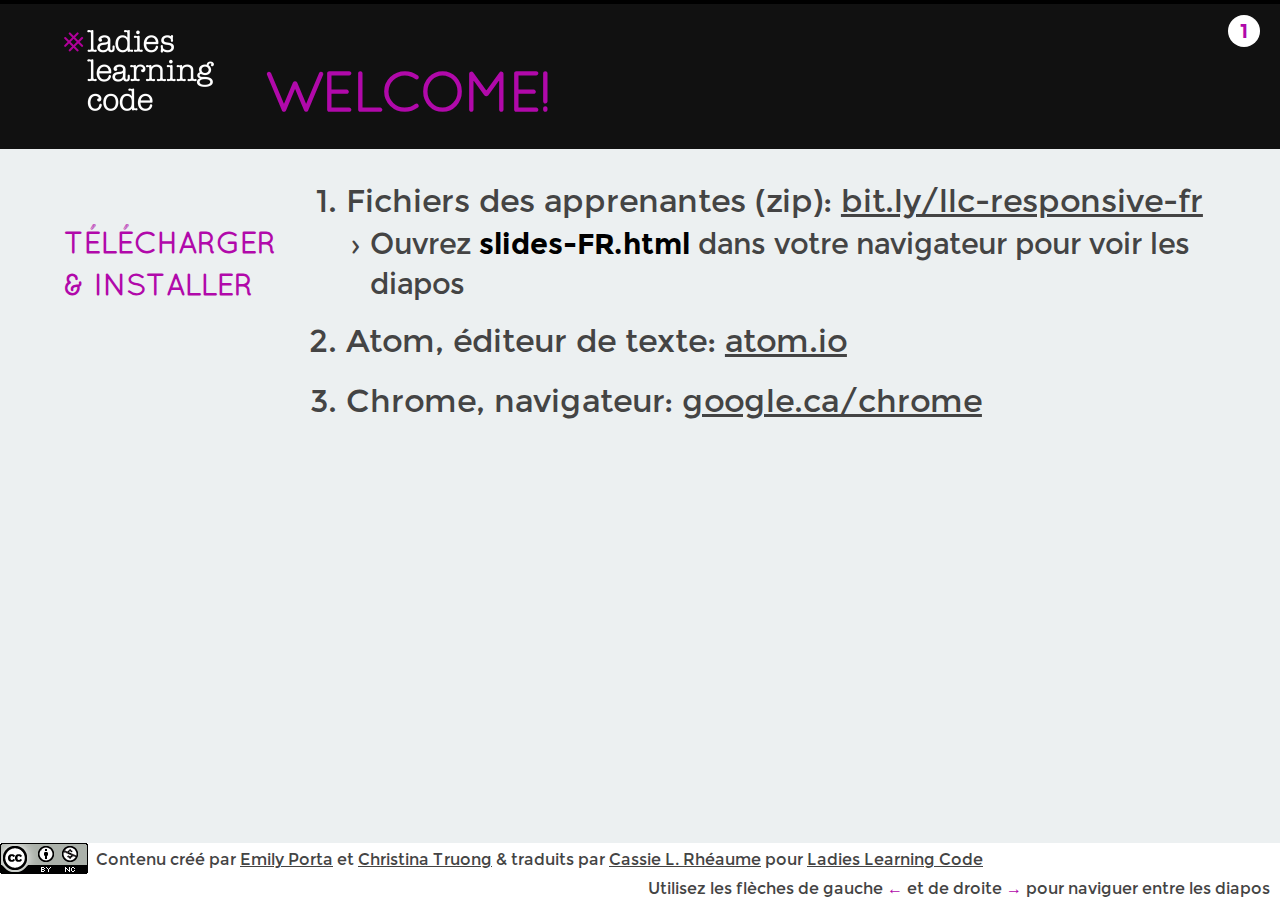
==== commit 568ab804: "Merge branch 'master' into a11y/color-contrast" ====
--- a/slides-FR.html
+++ b/slides-FR.html
@@ -1,5 +1,5 @@
 <!DOCTYPE html>
-<html lang="fr">
+<html lang="en">
 <head>
   <meta charset="utf-8">
   <meta name="viewport" content="width=device-width, initial-scale=1, maximum-scale=1">
@@ -7,6 +7,7 @@
   <link rel="stylesheet" href="framework/css/slideshow.css" data-noprefix>
   <link rel="stylesheet" href="framework/css/fonts.css" data-noprefix>
   <link rel="stylesheet" href="framework/css/highlightjs/github.css" data-noprefix>
+  <link rel="stylesheet" href="framework/css/a11y/plugin.css">
   <link rel="stylesheet" href="framework/css/styles.css" data-noprefix>
   <link rel="shortcut icon" href="framework/img/favicon.ico">
 
@@ -26,10 +27,8 @@
       <div class="instructions">
         <!-- ADD WIFI INFO HERE -->
         <!-- <h2>Get <br>Connected</h2>
-        <ul>
-          <li><strong>Wifi:</strong> wifi network</li>
-          <li><strong>Password:</strong> wifi password</li>
-        </ul>
+        <p><strong>Wifi:</strong> wifi network</p>
+        <p><strong>Password:</strong> wifi password</p>
         <hr> -->
 
         <h2><br>Télécharger & Installer</h2>
@@ -37,7 +36,7 @@
           <li>Fichiers des apprenantes (zip): <a href="https://github.com/ladieslearningcode/llc-responsive-design-FR/archive/master.zip">bit.ly/llc-responsive-fr</a>
             <ul>
               <!-- <li>Décompressez les fichiers de l'apprenant(<em>extraire tous</em> si vous êtes sur PC)</li> -->
-              <li>Ouvrez <code>slides-FR.html</code> dans votre navigateur pour voir les diapos</li>
+              <li>Ouvrez <strong>slides-FR.html</strong> dans votre navigateur pour voir les diapos</li>
             </ul>
           </li>
           <li>Atom, éditeur de texte: <a href="http://atom.io">atom.io</a></li>
@@ -81,9 +80,9 @@
       <script type="text/template">
         #Le projet d'aujourd'hui
 
-        Pour le projet d'aujourd'hui, nous allons démarrer à partir d'une page web existante et nous l'optimiserons pour qu'elle s'adapte à des écrans de différentes tailles. [Revoir le projet final](project/final.html)!
-
-        ![Projet final entièrement stylé. L’écran de gauche représente une mise en page multi-colonnes grand écran; à droite, une mise en page mobile à une seule colonne.](framework/img/workshop/final-project.jpg)
+        Pour le projet d'aujourd'hui, nous allons démarrer à partir d'une page web existante et nous l'optimiserons pour qu'elle s'adapte à des écrans de différentes tailles. Suivez [ce lien](project/final.html) pour le voir!
+
+        ![final project](framework/img/workshop/final-project.jpg)
       </script>
     </section>
 
@@ -101,7 +100,7 @@
 
       **[Atom](https://atom.io/)** - Un éditeur de texte avec surlignage de couleur et d'autres outils bien utiles.
 
-      Si vous avez du mal à installer Atom, essayez: <!-- .element: class="note" -->[VS Code](https://code.visualstudio.com/), [Notepad++](http://notepad-plus-plus.org/) (Windows), ou [Sublime Text](http://www.sublimetext.com).
+      Si vous avez du mal à installer Atom, essayez: <!-- .element: class="note" -->[Notepad++](http://notepad-plus-plus.org/) (Windows), [Sublime Text](http://www.sublimetext.com) (Mac ou Windows) ou [Text Wrangler](http://www.barebones.com/products/textwrangler/download.html) (Macs âgés).
 
       **[Google Chrome](https://www.google.com/intl/en-CA/chrome/browser/)** - Choisissez un navigateur moderne qui supporte les plus récent standards du web et qui possède un bon outil de développement.
 
@@ -120,17 +119,12 @@
       **L'inspecteur** peut être utilisé pour *inspecter* n'importe quelle page web et comprends un *émulateur d'appareil mobile*. On accède à l'outil de 2 façons:
 
       * Clique-droit / tape à 2 goits sur n'importe qu'elle page web. Selectionnez **Inspecter**.
-      * Raccourci clavier: <kbd>Ctrl</kbd> + <kbd>Shift</kbd> + <kbd>I</kbd> (PC) / <kbd>Cmd</kbd> + <kbd>Option</kbd> + <kbd>I</kbd> (Mac)
-
-      ![Chrome devtools avec le bouton bascule de la barre d'outils du périphérique en surbrillance.](framework/img/workshop/dev-tools-emulator.jpg)
-
+      * Raccourci clavier: **Ctrl + Shift + I** (PC) / **Cmnd + Option + I** (Mac)
+
+      ![](framework/img/workshop/dev-tools-emulator.jpg)
       Une fois ouvert, cliquez sur l'icone d'appareil mobile pour démarrer le simulateur. l'icone deviendra bleue. Cliquez à nouveau pour le fermer.
 
-      ---
-
-      ## Truc de pro!
-
-      Les mises à jours sont fréquentes. Soyez certaine que vous avez la plus récente version en copiant `chrome://chrome/` dans la barre d'adresse de Chrome.
+      <!-- .element: class="note" --> **Truc de pro!** Les mises à jours sont fréquentes. Soyez certaine que vous avez la plus récente version en copiant`chrome://chrome/` dans la barre d'adresse de Chrome.
       </script>
     </section>
 
@@ -148,14 +142,14 @@
 
         Fixe/Statique, Fluide, Adaptive, Responsive
 
-        > Jetons un oeil et discutons autour de quelques exemples: [liquidapsive.com](http://www.liquidapsive.com/)
+        > Jetons un oeil et discutons autour de quelques exemples: http://www.liquidapsive.com/
         >
         > Jouez avec la taille de votre navigateur. Comment le design change-t-il?
 
         ---
         ###Resources
         * lisez l'[article](http://alistapart.com/article/responsive-web-design) qui est à l'origine du mouvement *web responsive*.
-        * [liquidapsive.com](http://liquidapsive.com/)
+        * [http://liquidapsive.com](http://liquidapsive.com/)
         * [9 principes de base du responsive web design](http://blog.froont.com/9-basic-principles-of-responsive-web-design/)
       </script>
     </section>
@@ -164,7 +158,7 @@
       <script type="text/template">
       #Web design fixe
 
-      *   Tout a une largeur fixe (ex. `960px`).
+      *   Tout a une largeur fixe (ex. 960px).
       *   Méthode populaire avant que la navigation sur appareil mobile soit commune.
       *   Sur un écran de mobile, le site est en *zoom out* pour s'ajuster et les contenus deviennent minuscules.
       *   Besoin de séparer le site, souvent un "m point", pour accéder à une version *mobile friendly* du site.
@@ -183,7 +177,7 @@
         *   Quand vous redimensionnez votre fenêtre de navigateur, les blocs vont se redimensionner relativement à la taille de la page (aka le "viewport").
         *   Pas optimisé pour les plus petits écrans ni les appareils mobiles.
 
-        > [Passons en revue un exemple](http://alistapart.com/d/responsive-web-design/ex/ex-site-flexible.html). Essayez de redimensionner votre fenêtre de navigateur.  Voyez-vous ce qui arrive à la structure de la page?
+        >Jetons un oeil à un [exemple](http://alistapart.com/d/responsive-web-design/ex/ex-site-flexible.html). Essayez de redimensionner votre fenêtre de navigateur.  Voyez-vous ce qui arrive à la structure de la page?
 
       </script>
     </section>
@@ -198,7 +192,7 @@
       *   Voyez-le comme un ensemble de structures à tailles fixes appelées en réponse à des tailles d'écrans.
 
 
-      > [Passons en revue un exemple](http://www.screamingfrog.co.uk/). Essayez de redimensionner votre fenêtre de navigateur. Voyez-vous la différence avec la structure dite fluide?
+      >Jetons un oeil à un [exemple](http://www.screamingfrog.co.uk/). Essayez de redimensionner votre fenêtre de navigateur. Voyez-vous la différence avec la structure dite fluide?
       </script>
     </section>
 
@@ -229,8 +223,8 @@
       *   *graceful degradation* & *progressive enhancement*
 
       ---
-      ## Resource
-      - [Mobile First Design: Why It’s Great and Why It Sucks](http://designshack.net/articles/css/mobilefirst/)
+      ###Resource
+      [Mobile First Design: Why It’s Great and Why It Sucks](http://designshack.net/articles/css/mobilefirst/)
       </script>
     </section>
 
@@ -248,7 +242,7 @@
         * Il est utilisé pour contenir et assigner du sens à un document web
         * Il utilise des *balises* pour créer des *éléments* HTML
 
-        ```xml
+        ```html
         <p>Ceci est un paragraphe.</p>
         ```
 
@@ -256,7 +250,7 @@
 
         Exemple:
 
-        ```xml
+        ```html
         <p>Paragraphe avec un <a href="#">lien</a>.</p>
         ```
       </script>
@@ -272,9 +266,9 @@
 
         Plus de ressouces:
 
-        * [sitepoint.com/web-foundations/elements](http://www.sitepoint.com/web-foundations/elements/)
-        * [websitesetup.org/html5-cheat-sheet](http://websitesetup.org/html5-cheat-sheet/)
-        * [html-elements.txt](project/html-elements.txt), placée dans votre dossier `project`
+        * [http://www.sitepoint.com/web-foundations/elements/](http://www.sitepoint.com/web-foundations/elements/)
+        * [http://websitesetup.org/html5-cheat-sheet/](http://websitesetup.org/html5-cheat-sheet/)
+        * [html-elements.txt](project/html-elements.txt), placée dans votre dossier **project**
 
         Révisons quelques balises couramment utilisées
       </script>
@@ -288,7 +282,7 @@
         * Définit le titre de la page
         * S'affiche dans l'onglet du navigateur, les résultats d'engins de recherche et les favoris
 
-        ```xml
+        ```html
         <head>
           <title>Titre de page</title>
         </head>
@@ -308,7 +302,7 @@
 
         Le contenu des items listés doivent être entre balise (`li`).
 
-        ```xml
+        ```html
         <ul>
           <li>Item de liste non-ordonnée</li>
           <li>Item de liste non-ordonnée</li>
@@ -329,7 +323,7 @@
         ##Entêtes (*Headings*)
         Il y a 6 types d'entêtes (`<h1>,<h2>,...,<h6>`) qui suivent un ordre hiérarchique.
 
-        ```xml
+        ```html
         <h1>Entête la plus importante</h1>
         <h2>Deuxième plus importate entête</h2>
         ```
@@ -341,7 +335,7 @@
         ##Paragraphes
 
         Créés à l'aide des balises `<p></p>`.
-        ```xml
+        ```html
         <p>Je suis un paragraphe.</p>
         ```
       </script>
@@ -354,11 +348,11 @@
         Il existe plusieurs éléments HTML qui requièrent l'ajout d'*attributs*. Ces derniers servent à donner plus d'infonformation.
 
         Les **Liens** nécessitent une balise `<a>` et un *attribut* `href` pour spécifier où mène le lien. L'attribut `title` devrait être ajouté par soucis d'accessibilité.
-        ```
+        ```html
         <a href="http://website.com" title="Titre du lien">lien</a>
         ```
         Les **Images** utilisent une balise `<img>` où l'attribut `src` est un lien vers l'image. L'attribut `alt` devrait être ajouté par soucis d'accessibilité.
-        ```
+        ```html
         <img src="path/to/image.jpg" alt="Texte alternatif à l'image">
         ```
         Notez que la balise image est auto-fermante!
@@ -371,21 +365,21 @@
 
         Voici 2 autres attributs principalement utilisés lors de la rédaction du CSS.
 
-        1. `class` - peuvent être utilisés plusieurs fois par page.
-
-          ```xml
-          <div class="column">Exemple de classe</div>
-          ```
-
-        2. `id` - peuvent être utilisés pour la sélection en CSS(mais pas recommandé), Un seul id par page.
-
-          ```xml
-          <div id="about">Section 'About'</div>
-          ```
+        **class** - peuvent être utilisés plusieurs fois par page.
+
+        ```html
+        <div class="column">Exemple de classe</div>
+        ```
+
+        **id** - peuvent être utilisés pour la sélection en CSS(mais pas recommandé), Un seul id par page.
+
+        ```html
+        <div id="about">Section 'About'</div>
+        ```
 
         ---
-        ## Ressource
-        - [Référence sur les attributs HTML](https://developer.mozilla.org/en-US/docs/Web/HTML/Attributes)
+        ###Ressource
+        [Référence sur les attributs HTML](https://developer.mozilla.org/en-US/docs/Web/HTML/Attributes)
       </script>
     </section>
 
@@ -397,7 +391,7 @@
 
         Ajoutez un *Tab* pour indiquer le niveau d'imbriquement.
 
-        ```xml
+        ```html
         <body>
           <div>
             <p>Paragraphe 1.</p>
@@ -424,7 +418,7 @@
 
         Utiliser l'espacement aide à illustrer quel élément est l'enfant, le parent ou le frère (*sibling*) dans un environnement donné.
 
-        ```xml
+        ```html
         <body> <!-- Ici, l'élément Body est l'élément parent de la div -->
           <div> <!-- Cette div est un élément enfant de Body et un parent des P -->
             <p>I am a sibling of the p below me! I am also a child of the div.</p>
@@ -449,7 +443,7 @@
 
         La syntaxe débute comme ceci `<!--` et se termine comme cela `-->`.
 
-        ```
+        ```html
         <!-- Les commentaires devraient toujours êtres inclus entre tirets -->
         ```
       </script>
@@ -466,26 +460,26 @@
       <script type="text/template">
       #Ouvrez le dossier de projet
 
-      1. À l'intérieur du dossier que vous avez téléchargé aujourd'hui, ouvrez le dossier `project` dans éditeur.
-
-        ```
-        llc-responsive-design-master
-          |-- framework // Contient les fichiers nécessaire aux diapos de cette présentation. NE PAS MODIFIER!
-          |-- project // Contient les fichiers d'exercices nécessaire à cet atelier. (fichiers d'images, de CSS & de HTML)
-          |-- slides.html // C'est le dossier que vous consultez en ce moment!
-        ```
-
-      2. Allez dans **File** > ** Add Project Folder**. Un popup devrait apparaître!
-
-        ![](framework/img/workshop/editor-add-project-1.jpg)
-
-      3. Puis, naviguez jusqu'au dossier `llc-responsive-design-master`, sélectionnez le `project` et cliquez **Open**.
-
-        ![](framework/img/workshop/editor-add-project-2.jpg)
-
-      4. Le dossier et son contenu devrait s'afficher dans la barre latérale de votre éditeur de code. Double cliquez sur `index.html` pour l'ouvrir.
-
-        ![](framework/img/workshop/editor-add-project-3.jpg)
+      À l'intérieur du dossier que vous avez téléchargé aujourd'hui, ouvrez le dossier **project** dans éditeur.
+
+      ```xml
+      llc-responsive-design-master
+        |-- framework // Contient les fichiers nécessaire aux diapos de cette présentation. NE PAS MODIFIER!
+        |-- project // Contient les fichiers d'exercices nécessaire à cet atelier. (fichiers d'images, de CSS & de HTML)
+        |-- slides.html // C'est le dossier que vous consultez en ce moment!
+      ```
+
+      Allez dans **File** > ** Add Project Folder**. Un popup devrait apparaître!
+
+      ![](framework/img/workshop/editor-add-project-1.jpg)
+
+      Puis, naviguez jusqu'au dossier **llc-responsive-design-master**, sélectionnez le **project** et cliquez **Open**.
+
+      ![](framework/img/workshop/editor-add-project-2.jpg)
+
+      Le dossier et son contenu devrait s'afficher dans la barre latérale de votre éditeur de code. Double cliquez sur **index.html** pour l'ouvrir.
+
+      ![](framework/img/workshop/editor-add-project-3.jpg)
       </script>
     </section>
 
@@ -496,20 +490,20 @@
         Posséder un bon éditeur de texte et apprendre comment l'utiliser à son plein potentiel vous aidera beaucoup dans votre travail. Aujourd'hui, ajustons l'option de *text wrapping* pour faciliter la lecture de longs blocs de code et de texte.
 
 
-        1. Allez dans **Preferences** pour ouvrir les option de personnalisation.
-
-          ![](framework/img/workshop/atom-preferences.jpg)<!-- .element: width="70%" -->
-
-        2. L'onglet **Settings** apparaitra par défaut. sélectionnez l'option **Soft Wrap**.
-
-          ![](framework/img/workshop/atom-settings.jpg)<!-- .element: width="70%" -->
-
-        3. Soyez certaine que l'option **Soft Wrap** soit cochée.
-
-          ![](framework/img/workshop/atom-soft-wrap.jpg)<!-- .element: width="70%" -->
+        Allez dans **Preferences** pour ouvrir les option de personnalisation.
+
+        ![](framework/img/workshop/atom-preferences.jpg)<!-- .element: width="70%" -->
+
+        L'onglet **Settings** apparaitra par défaut. sélectionnez l'option **Soft Wrap**.
+
+        ![](framework/img/workshop/atom-settings.jpg)<!-- .element: width="70%" -->
+
+        Soyez certaine que l'option **Soft Wrap** soit cochée.
+
+        ![](framework/img/workshop/atom-soft-wrap.jpg)<!-- .element: width="70%" -->
 
         ---
-        ## Ressources
+        ###Ressources
 
         *   [Atom documentation](https://atom.io/docs)
         *   [Atom Shortcuts cheat sheet](https://bugsnag.com/blog/atom-editor-cheat-sheet)
@@ -567,7 +561,7 @@
       <script type="text/template">
         #La syntaxe du CSS
 
-        ```
+        ```css
         /* This is a CSS comment by the way */
         div {
           border: 3px solid #333;
@@ -581,7 +575,7 @@
         * Il y a plusieurs propriétés CSS, ci-dessous vous trouverez quelques ressources.
 
         ---
-        ## Ressource
+        ###Ressource
         [Mozilla Developer Network: Référence CSS](https://developer.mozilla.org/en-US/docs/Web/CSS/Reference)
       </script>
     </section>
@@ -664,7 +658,7 @@
 
       Pour les utiliser, ajoutez-les dans la balise HTML *ouvrante*. Vous pouvez les utiliser plus qu'une fois pour le même type d'élément.
 
-      ```xml
+      ```html
       <div class="wrapper">
         contenu ici
       </div>
@@ -673,7 +667,7 @@
       Dans le CSS, un sélecteur de classe commence par un point.
 
 
-      ```
+      ```css
       .wrapper {
         width: 1000px;
       }
@@ -731,12 +725,12 @@
       <script type="text/template">
         #Exercice en classe: Référencer le CSS
 
-        Retournez à votre éditeur de texte et vérifiez que `index.html` soit ouvert. On va lier le fichier existant CSS, `styles.css`, et voir ce qui se passe!
+        Retournez à votre éditeur de texte et vérifiez que **index.html** soit ouvert. On va lier le fichier existant CSS, **styles.css**, et voir ce qui se passe!
 
         Utilisez la balise `<link>` pour référencer le fichier.
-        <br><span class="note">**Conseil de pro!** Pour un raccourci clavier, tapez "link" + la touche <kbd>Tab</kbd>. Et voilà!</span>
-
-        ```
+        <br><span class="note">**Conseil de pro!** Pour un raccourci clavier, tapez "link" + la touche 'tab'. Et voilà!</span>
+
+        ```html
         <link rel="stylesheet" href="css/styles.css">
         ```
 
@@ -749,11 +743,11 @@
       <script type="text/template">
         #Exercice en classe: Changez l'image de fond
 
-        Vous pouvez en choisir une parmi celles dans le dossier `images`. Elles commencent toutes avec le préfixe "background-".
-
-        Cherchez le sélecteur `body, vers le haut du fichier `styles.css` et changez le nom du fichier de l'image.
-
-        ```
+        Vous pouvez en choisir une parmi celles dans le dossier **images**. Elles commencent toutes avec le préfixe "background-".
+
+        Cherchez le sélecteur `body, vers le haut du fichier **styles.css** et changez le nom du fichier de l'image.
+
+        ```css
         body {
           ...
           background: url(../images/background-4.jpg) no-repeat fixed;
@@ -769,7 +763,7 @@
       <script type="text/template">
         #Succession CSS
 
-        Dans `styles.css`, le sélecteur `body` contient aussi une propriété `font-family`.
+        Dans **styles.css**, le sélecteur `body` contient aussi une propriété `font-family`.
 
         ```css
         body {
@@ -810,8 +804,9 @@
         ```
 
         ---
-        ## Ressources
-        * [MDN: CSS Specificity](https://developer.mozilla.org/en-US/docs/Web/CSS/Specificity)
+        ###Ressources
+        * https://developer.mozilla.org/en-US/docs/Web/CSS/Specificity
+        * http://www.sitepoint.com/web-foundations/specificity/
       </script>
     </section>
 
@@ -828,8 +823,7 @@
         Une disposition fluide qui utilise des pourcentages + media queries = design responsive
 
         Un projet à largeur fixe ressemble à ceci quand on augmente la résolution. Pas mal.
-
-        ![Disposition en deux colonnes; photo à gauche, contenu textuel à droite.](framework/img/workshop/not-fluid-1.png) <!-- .element: width="70%" -->
+        ![](framework/img/workshop/not-fluid-1.png) <!-- .element: width="70%" -->
       </script>
     </section>
 
@@ -838,12 +832,11 @@
         #Pourcentages et CSS3 Media Queries
 
         Les résolutions plus petites, pas si bon. Le contenu est coupé et il faut défiler horizontalement pour voir le reste du contenu.
-
-        ![Le contenu du texte de la colonne de droite est coupé.](framework/img/workshop/not-fluid-2.png) <!-- .element: width="475" -->
+        ![](framework/img/workshop/not-fluid-2.png) <!-- .element: width="475" -->
 
         Sur le téléphone, c'est encore pire! (Capture d'écran de l'outil dév émulateur Chrome - on en reparlera sous peu.) Ça affiche un zoom arrière pour figurer dans la taille d'écran de l'appareil mobile donc tout a l'air petit.
 
-        ![Mobile view revealing too small text.](framework/img/workshop/not-fluid-3.png)<!-- .element: width="350" -->
+        ![](framework/img/workshop/not-fluid-3.png)<!-- .element: width="350" -->
       </script>
     </section>
 
@@ -851,7 +844,7 @@
       <script type="text/template">
         #Exercise en classe: Pourcentages d'abord, puis ensuite les media queries
 
-        Dans `styles.css`, cherchez ce bloc de code. Remarquez que la largeur est réglée à une largeur fixe de `1000px`.  Cela veut dire que dans toutes les conditions, ce conteneur sera toujours de `1000px`.
+        Dans **styles.css**, cherchez ce bloc de code. Remarquez que la largeur est réglée à une largeur fixe de 1000px.  Cela veut dire que dans toutes les conditions, ce conteneur sera toujours de 1000px.
 
         ```css
         .content-wrap {
@@ -861,7 +854,7 @@
         }
         ```
 
-        <!-- .element: class="note" -->**Conseil de pro!** Dans Atom, selectionnez **Find > Find in Buffer**  OU <kbd>Ctrl</kbd>/<kbd>Cmd</kbd> + <kbd>F</kbd> &mdash; ceci ouvrira une barre en bas de l'écran.  Tapez-y **.content-wrap** et sélectionnez **Find**.  C'est une façon plus facile de chercher des extraits de code.
+        <!-- .element: class="note" -->**Conseil de pro!** Dans Atom, selectionnez **Find > Find in Buffer**  OU ctrl/cmnd + F &mdash; ceci ouvrira une barre en bas de l'écran.  Tapez-y **.content-wrap** et sélectionnez **Find**.  C'est une façon plus facile de chercher des extraits de code.
 
         Changeons-le à `max-width: 1000px;` et ajoutons aussi `width: 80%;` regardons comme ça change la page.
       </script>
@@ -883,8 +876,8 @@
       <script type="text/template">
         #Changements "Responsive"
 
-        ![Large écran; image à gauche, contenu à droite.](framework/img/workshop/profile-left.png)
-        ![Affichage moins large; Image à droite, contenu à gauche.](framework/img/workshop/profile-right.png)
+        ![](framework/img/workshop/profile-left.png)
+        ![](framework/img/workshop/profile-right.png)
 
         Voici un exemple d'un changement "responsive", parce que l'image *change* de taille et de position (de gauche à droite). Regardons comment on peut cibler des tailles d'écran différents avec des media queries, pour faire ce genre de changement.
       </script>
@@ -905,7 +898,7 @@
           }
         }
         ```
-        Ici on cible tous les [types de media](https://developer.mozilla.org/en-US/docs/Web/CSS/@media), ainsi que le max-width de `940px`. Tout ce qui est *égal à* ou *moins de* `940px` de largeur appliquera cette CSS.
+        Ici on cible tous les [types de media](https://developer.mozilla.org/en-US/docs/Web/CSS/@media), ainsi que le max-width de 940px. Tout ce qui est *égal à* ou *moins de* 940px de largeur appliquera cette CSS.
       </script>
     </section>
 
@@ -944,7 +937,7 @@
         /* any screen 941px and above */
       }
       ```
-      >Pourquoi pensez-vous que `941px` a été utilisé pour min-width au lieu de `940px` dans l'example ci-dessus?
+      >Pourquoi pensez-vous que 941px a été utilisé pour min-width au lieu de 940px dans l'example ci-dessus?
       </script>
     </section>
 
@@ -962,8 +955,8 @@
 
         Ceci s'appliquera seulement quand la largeur du navigateur est:
 
-        *  plus grande ou égale à `768px`
-        *  plus petite ou égale à `940px`
+        *  plus grande ou égale à 768px
+        *  plus petite ou égale à 940px
       </script>
     </section>
 
@@ -1029,12 +1022,12 @@
         C'est difficile de cibler un appareil spécifique parce qu'il y en a tellement. Voici des directives générales à suivre:
 
         <ul>
-          <li>`320px` — Mobile - portrait</li>
-        <li>`480px` — Mobile - paysage</li>
-        <li>`600px` — Petite tablette</li>
-        <li>`768px` — Tablette - portrait</li>
-        <li>`940px` - `1024px` — Tablette paysage, petit ordinateur</li>
-        <li>`1280px` & plus grand — Ordinateur
+          <li>320px — Mobile - portrait</li>
+        <li>480px — Mobile - paysage</li>
+        <li>600px — Petite tablette</li>
+        <li>768px — Tablette - portrait</li>
+        <li>940px - 1024px — Tablette paysage, petit ordinateur</li>
+        <li>1280px & plus grand — Ordinateur
       </ul>
         <!-- .element: class="note" -->**Conseils de pro!** Utilisez de la CSS fluide autant que possible, et ajoutez un breakpoint (point de rupture) quand le design casse ou n'est plus approprié pour cette fenêtre. De même, veillez à ne pas utiliser trop de breakpoints. Si vous avez deux media queries de taille similaire, essayez de bouger les styles à l'un ou l'autre.
       </script>
@@ -1054,8 +1047,8 @@
         Changez votre couleur d'accent! En utilisant les outils dév Chrome, *inspectez* un élément qui a une couleur (par exemple, le fond "Hello" ou un lien) pour voir si vous pouvez trouver d'où vient la couleur bleu CSS et la changer à la couleur de votre choix.
 
         ---
-        ## Ressource
-        * [Named Colors and Hex Equivalents](https://css-tricks.com/snippets/css/named-colors-and-hex-equivalents/)
+        ###Ressource
+        * http://colours.neilorangepeel.com/
       </script>
     </section>
 
@@ -1101,12 +1094,12 @@
 
         Regardons de quoi à l'air notre projet sur une application mobile.
 
-        1. cliquez à droite n'importe où dans le viewport (fenêtre d'affichage) du navigateur & sélectionnez **Inspect**
-        2. cliquez l'icône téléphone pour démarrer l'émulateur (l'icône sera bleu)
-        3. cliquez-le de nouveau pour le fermer
-        4. rafraîchissez le navigateur
-
-        ![Chrome devtools avec le bouton bascule de la barre d'outils du périphérique en surbrillance.](framework/img/workshop/dev-tools-emulator.jpg)
+        *   cliquez à droite n'importe où dans le viewport (fenêtre d'affichage) du navigateur & sélectionnez **Inspect**
+        *   cliquez l'icône téléphone pour démarrer l'émulateur (l'icône sera bleu)
+        *   cliquez-le de nouveau pour le fermer
+        *   rafraîchissez le navigateur
+
+        ![](framework/img/workshop/dev-tools-emulator.jpg)
       </script>
     </section>
 
@@ -1116,11 +1109,11 @@
 
         Pourquoi ça ressemble à une plus petite version du site pour ordinateur?
 
-        ![Chrome Devtools émulateur de téléphone sur la gauche seto à 100% de zoom. À droite, inspecteur d'éléments Devtools.](framework/img/workshop/emulator-test-1.png)
+        ![](framework/img/workshop/emulator-test-1.png)
 
         ---
-        ## Resource
-        - [Device Mode de Chrome DevTools](https://developers.google.com/web/tools/chrome-devtools/iterate/device-mode/)
+        ###Resource
+        Plus sur le Device Mode de Chrome DevTools [ici](https://developers.google.com/web/tools/chrome-devtools/iterate/device-mode/).
       </script>
     </section>
 
@@ -1130,7 +1123,7 @@
 
         La balise `<meta>` viewport **doit** être incluse dans le `<head>` de votre document HTML pour s'assurer que la page réagit sur les appareils mobiles.
 
-        ```xml
+        ```html
         <meta name="viewport" content="width=device-width, initial-scale=1.0">
         ```
 
@@ -1182,9 +1175,9 @@
 
         En utilisant les outils dév, nous avons déterminé quels changements à apporter et où. Prenez un moment pour suivre les instructions ci-dessous pour ajouter ces mises-à-jour à votre projet.  Travaillez avec une partenaire ou avec un/e mentor/e!
 
-        1. Ajoutez un media query avec un breakpoint d'environ `768px` - `900px`
+        1. Ajoutez un media query avec un breakpoint d'environ 768px - 900px
         1. Pour `.profile-image`, voici les valeurs qui doivent changer:
-        ```
+        ```css
         float: left;
         width: 27%;
         margin-right: 3%;
@@ -1192,7 +1185,7 @@
           * ajustez ces valeurs pour le faire flotter à droite
           * augmentez la largeur de `.profile-image`
         1. Pour `.profile .summary`, voici les valeurs qui doivent changer:
-        ```
+        ```css
         float: left;
         width: 70%;
         ```
@@ -1212,7 +1205,7 @@
 
         Vos valeurs de largeur peuvent varier dépendant de vos préférences de design.
 
-        ```
+        ```css
         @media (max-width: 800px) {
           /* ceci est ici seulement pour faire du testing */
           body {
@@ -1285,7 +1278,7 @@
 
       Repassons la solution de l'exercice de la diapo précédente.
 
-      Ceci pourrait être inclu dans soit le media query de `600px` ou dans celui de `800px`, dépendant de votre préférence de design.
+      Ceci pourrait être inclu dans soit le media query de 600px ou dans celui de 800px, dépendant de votre préférence de design.
 
       ```css
       .work-experience .details {
@@ -1322,7 +1315,7 @@
 
         ![](framework/img/workshop/header-tablet.png)
 
-        À une résolution d'environ `600px`, la zone du header devient difficile à lire et peut prendre beaucoup d'espace pour un écran plus petit.
+        À une résolution d'environ 600px, la zone du header devient difficile à lire et peut prendre beaucoup d'espace pour un écran plus petit.
 
         Celà devrait être mis à jour pour mieux utiliser l'espace à cette résolution.
 
@@ -1334,10 +1327,10 @@
       <script type="text/template">
         #Exercice: Mise-à-jour du header (~20mn)
 
-        Faites ces changements dans le media query `600px`.
+        Faites ces changements dans le media query 600px.
 
         1. Réduisez le remplissage dans le `header`.
-        1. Changez le font-size du `h1` et `h2` MAIS vérifier à ne cibler que les headings *nested* dans la balise `header`.
+        1. Changez le font-size du h1 et h2 MAIS vérifier à ne cibler que les headings *nested* dans la balise `header`.
 
         **Indice!** Utilisez un sélecteur descendant.
       </script>
@@ -1396,7 +1389,7 @@
 
         Une autre technique serait d'utiliser min-width et max-width pour spécifier des styles pour des écrans différents.
 
-        ```
+        ```css
         @media (min-width: 601px) {
           header h1 {
             font-size: 60px;
@@ -1428,7 +1421,7 @@
       <script type="text/template">
         #Et ensuite?
 
-        Il y a d'autres changements que vous pouvez faire pour ajouter à la finesse de votre page. Regardez `final.html` & `final.css` pour prendre des idées!
+        Il y a d'autres changements que vous pouvez faire pour ajouter à la finesse de votre page. Regardez **final.html** & **final.css** pour prendre des idées!
 
         Expérimentez, parlez à vos mentors/es et amusez-vous!
 
@@ -1443,8 +1436,8 @@
       * [Learn to Code Advanced HTML & CSS](http://learn.shayhowe.com/advanced-html-css/)
       * [Mobile First](http://www.lukew.com/resources/mobile_first.asp) par Luke Wroblewski
       * [Ressources Responsive](http://bradfrost.github.io/this-is-responsive/resources.html)
-      * [mediaqueri.es](http://mediaqueri.es/) - collection de sites web responsive
-      * [responsivenavigation.net](http://responsivenavigation.net/) - exemples de navigations responsive
+      * [mediaqueri.es/](http://mediaqueri.es/) - collection de sites web responsive
+      * http://responsivenavigation.net/ - exemples de navigations responsive
       * [Google: The New Multi-Screen World](https://www.thinkwithgoogle.com/research-studies/the-new-multi-screen-world-study.html)
       * Explorez d'autres ateliers Ladies Learning Code en suivant notre feuille de route: [Roadmap](http://ladieslearningcode.com/roadmap/).
 
@@ -1500,6 +1493,7 @@
 
   <script src="framework/scripts/plugins/markdown/marked.js"></script>
   <script src="framework/scripts/plugins/markdown/markdown.js"></script>
+  <script src="framework/scripts/plugins/a11y/plugin.js"></script>
   <script src="framework/scripts/plugins/highlight/highlight-8.4.min.js"></script>
   <script>hljs.initHighlightingOnLoad();</script>
   <script src="framework/scripts/llc.js"></script>
--- a/framework/css/a11y/plugin.css
+++ b/framework/css/a11y/plugin.css
@@ -0,0 +1,77 @@
+/**
+ * CSSS A11y Plugin
+ *
+ * - Resets focus indicator to be visible on `Tab` key press
+ * - Removes `outline` for slides when they receive focus
+ * - Includes helper classes
+ *
+ * @author Scott Vinkle <scott.vinkle@shopify.com>
+ * @version 0.1.0
+ * @license MIT License
+ */
+
+/* Reset focus indicator styles */
+a:focus {
+  outline: 1px dotted #212121 !important;
+  outline: 5px auto -webkit-focus-ring-color !important;
+}
+
+/* Removes flash of focus indicator when slide receives focus */
+.slide[tabindex="-1"]:focus {
+  outline: none;
+}
+
+/* `.visuallyhidden` helper class definition
+   https://github.com/h5bp/html5-boilerplate/blob/master/dist/css/main.css#L141
+*/
+.visuallyhidden {
+  border: 0;
+  clip: rect(0 0 0 0);
+  height: 1px;
+  margin: -1px;
+  overflow: hidden;
+  padding: 0;
+  position: absolute;
+  white-space: nowrap;
+  width: 1px;
+}
+
+/* `.focusable` helper class definition
+   https://github.com/h5bp/html5-boilerplate/blob/master/dist/css/main.css#L159
+*/
+.visuallyhidden.focusable:active,
+.visuallyhidden.focusable:focus {
+  clip: auto;
+  height: auto;
+  margin: 0;
+  overflow: visible;
+  position: static;
+  white-space: inherit;
+  width: auto;
+}
+
+/* List styles */
+.a11y-controls__list {
+  bottom: 90px;
+  list-style-type: none;
+  margin: 0;
+  padding: 0;
+  position: absolute;
+  right: 64px;
+}
+
+/* List item styles */
+.a11y-controls__item {
+  margin: 0;
+  padding: 0;
+  position: absolute;
+  right: 0;
+  top: 0;
+}
+
+/* Reset list item `before` styles */
+.a11y-controls__item::before {
+  content: '';
+  margin: 0;
+  padding: 0;
+}
